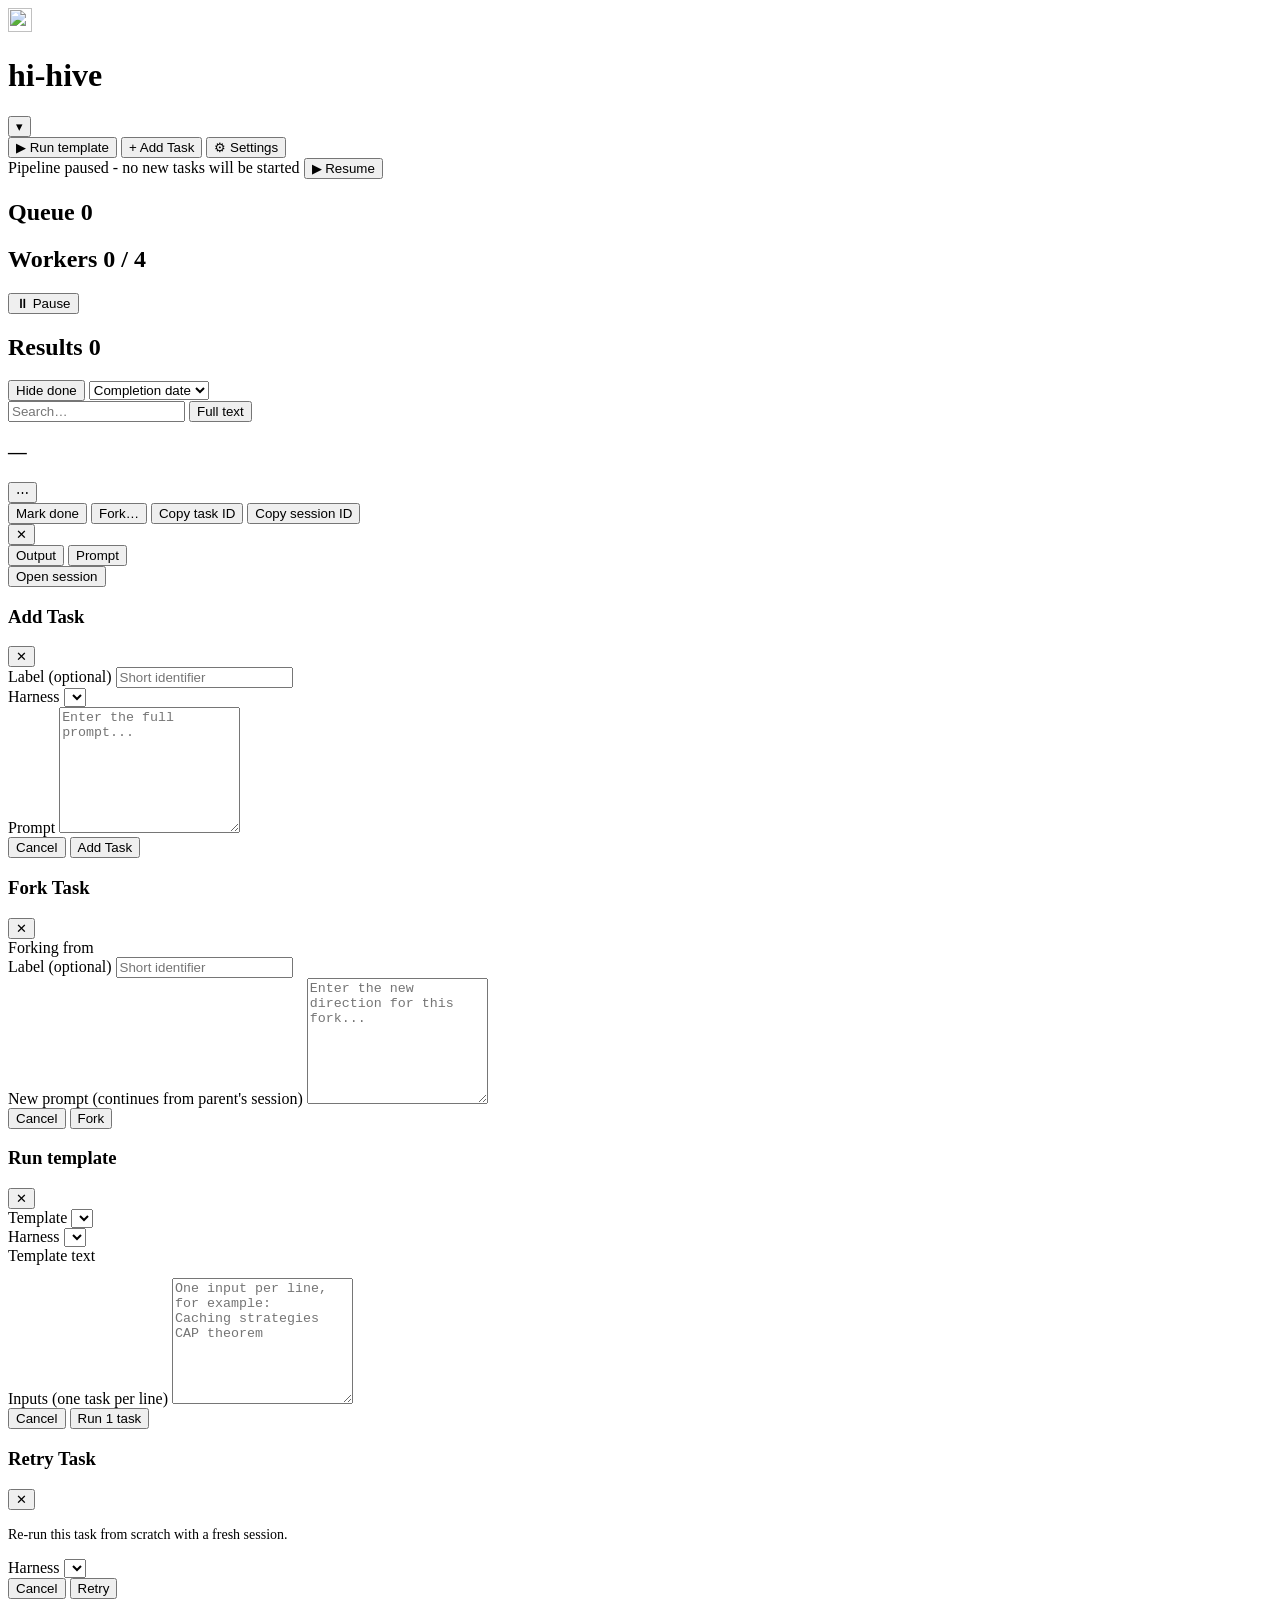
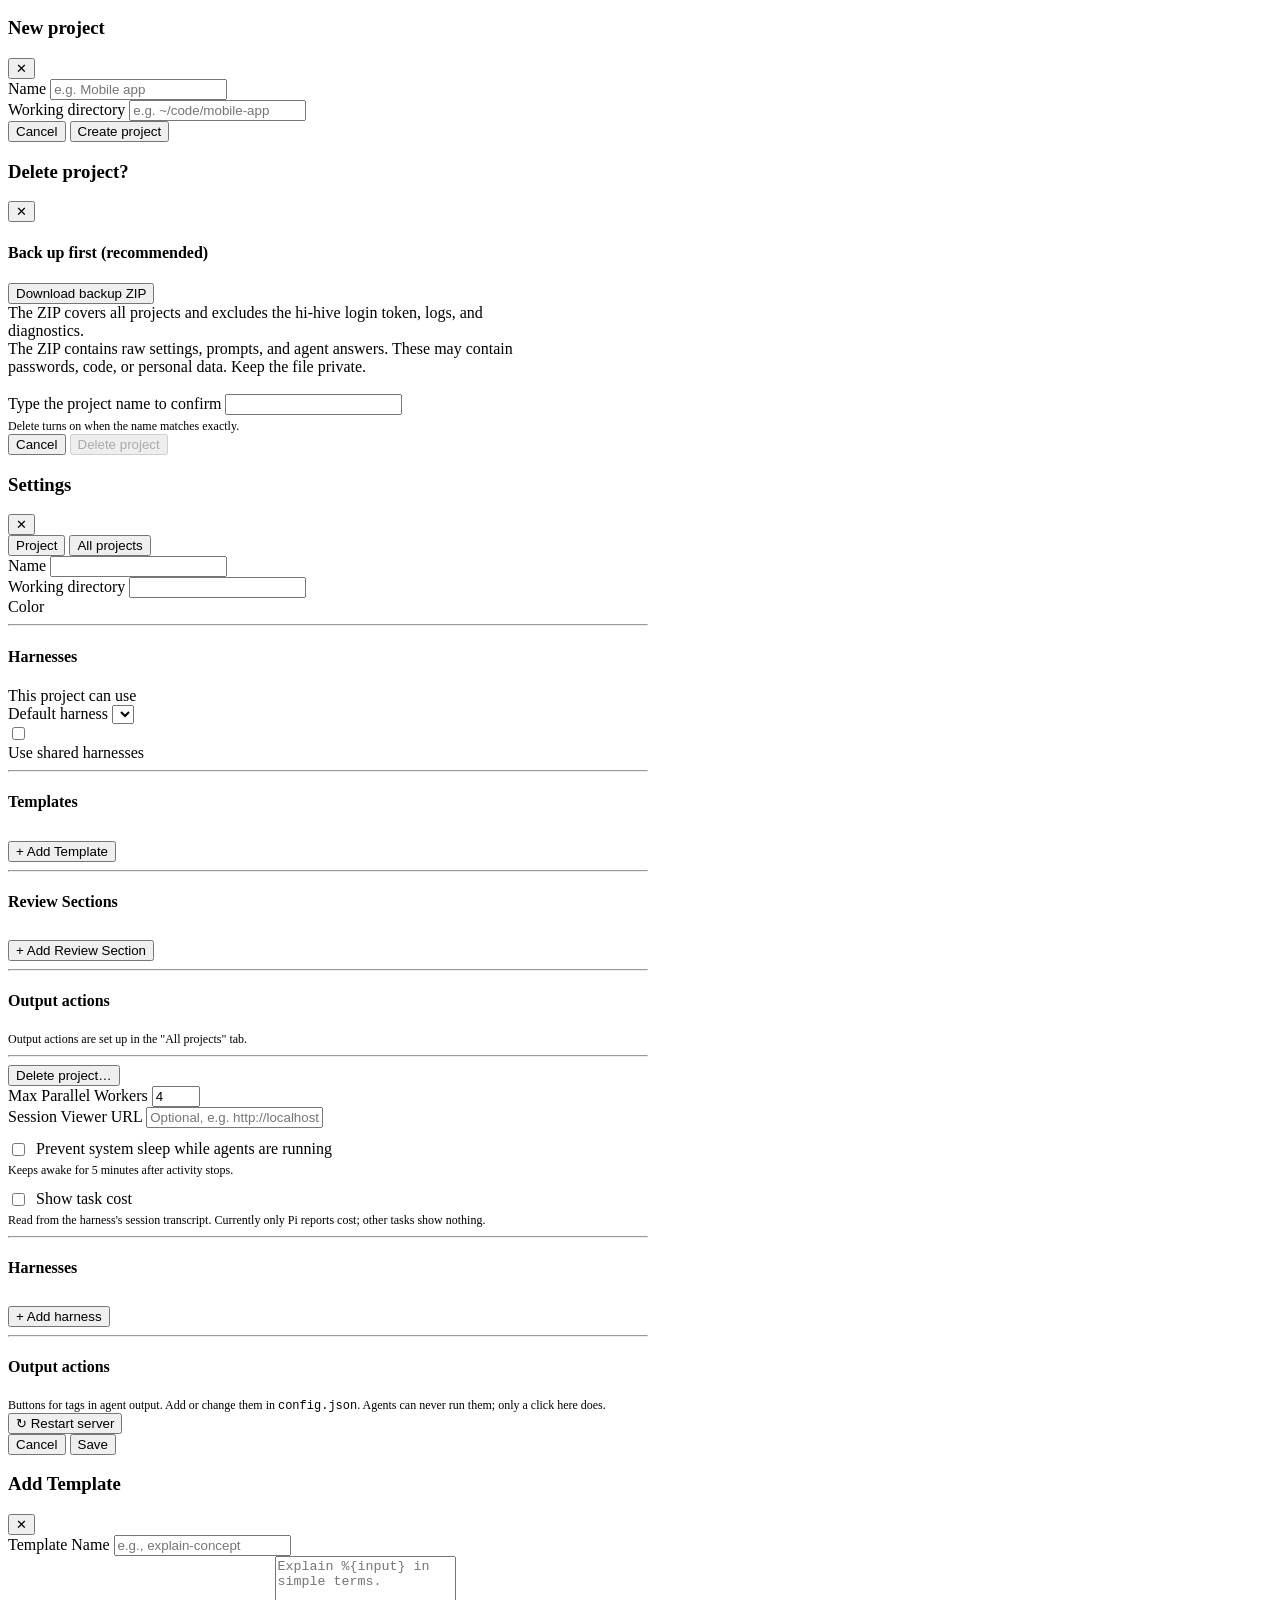
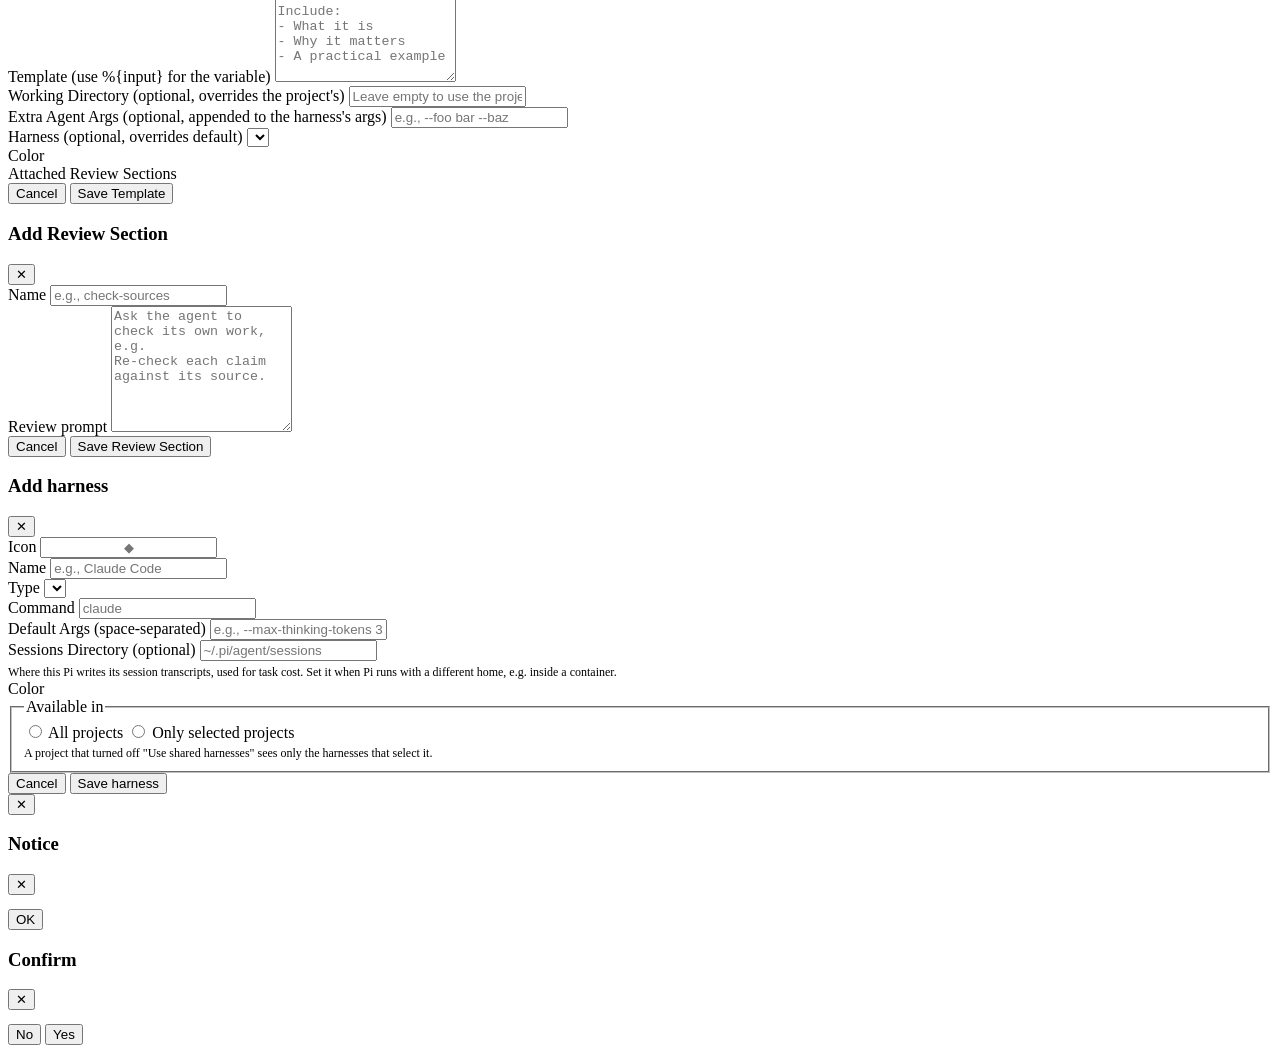
==== src/hihive/static/index.html @ 388cf9e2 "Simplify detail panel toolbar and navigation" ====
<!DOCTYPE html>
<html lang="en">
<head>
  <meta charset="UTF-8">
  <meta name="viewport" content="width=device-width, initial-scale=1.0">
  <title>hi-hive</title>
  <link rel="icon" type="image/svg+xml" href="/favicon.svg">
  <link rel="stylesheet" href="/style.css">
  <script src="https://cdn.jsdelivr.net/npm/marked/marked.min.js" defer></script>
</head>
<body>

<header>
  <div class="header-summary">
    <div class="brand">
      <img src="/favicon.svg" alt="" class="brand-logo" width="24" height="24">
      <h1>hi-hive</h1>
      <div class="menu-wrap project-switcher">
        <button class="project-btn" id="project-btn" onclick="toggleProjectMenu()" aria-haspopup="menu"
                aria-expanded="false" aria-controls="project-menu" title="Switch project">
          <span class="project-dot" id="project-dot"></span><span id="project-name"></span><span class="caret" aria-hidden="true">▾</span>
        </button>
        <div class="menu project-menu hidden" id="project-menu" role="menu"></div>
      </div>
    </div>
  </div>
  <div class="header-controls">
    <button class="primary" onclick="openBatchAdd()">▶ Run template</button>
    <button onclick="openAddTask()">+ Add Task</button>
    <button onclick="openSettings()">⚙ Settings</button>
  </div>
</header>

<div class="paused-banner" id="paused-banner">
  Pipeline paused - no new tasks will be started
  <button class="small" onclick="togglePause()">▶ Resume</button>
</div>

<div class="harness-onboarding" id="harness-onboarding" style="display:none">
  <div><strong>No harness is set up yet.</strong><br>
    Install Claude Code 2.1.283+ or Pi 0.87.1+, then run the installer again, or add a harness in Settings &gt; All projects &gt; Harnesses.</div>
  <button onclick="openSettings('harnesses-heading')">Open Settings</button>
</div>

<div class="workspace">
<main>
  <div class="side-column">
    <!-- Queue -->
    <section class="panel" id="queue-panel">
      <div class="panel-header">
        <h2>Queue <span class="count" id="queue-count">0</span></h2>
      </div>
      <div class="task-list" id="queue-list"></div>
    </section>

    <!-- Workers -->
    <section class="panel" id="workers-panel">
      <div class="panel-header">
        <h2>Workers <span class="count" id="worker-count">0 / 4</span></h2>
        <div class="panel-actions">
          <button class="small" id="pause-btn" onclick="togglePause()">⏸ Pause</button>
          <button class="small" id="cancel-all-btn" onclick="cancelAllTasks()" style="display:none">Cancel all</button>
        </div>
      </div>
      <div class="task-list" id="workers-list"></div>
      <div class="workers-elsewhere" id="workers-elsewhere" style="display:none"></div>
    </section>
  </div>

  <!-- Results -->
  <section class="panel results-panel">
    <div class="panel-header results-header">
      <div class="results-header-top">
        <h2>Results <span class="count" id="results-count">0</span></h2>
        <div class="results-controls">
          <button id="results-hide-done" class="filter-toggle" onclick="onHideDoneToggle()"
                  aria-pressed="false" title="Show only tasks not marked as done">Hide done</button>
          <select id="results-sort" class="results-sort" onchange="onResultsSortChange()" title="Sort order" aria-label="Sort order">
            <option value="completed">Completion date</option>
            <option value="updated">Last update</option>
          </select>
        </div>
      </div>
      <div class="results-search-row">
        <input type="text" id="results-search" class="results-search" placeholder="Search…"
               aria-label="Search results" oninput="onResultsSearchInput()">
        <button id="results-deep-search" class="filter-toggle" onclick="onDeepSearchToggle()"
                aria-pressed="false" title="Also search model responses and user follow-ups">Full text</button>
      </div>
    </div>
    <div class="task-list" id="results-list"></div>
  </section>
</main>
<div id="result-card-menu-container" class="result-card-menu-container hidden" onclick="event.stopPropagation()" onkeydown="resultMenuKey(event)"><div class="menu result-card-menu" role="menu" aria-label="Task actions"></div></div>

<!-- Detail Panel -->
<div class="resize-handle" id="resize-handle" role="separator" aria-orientation="vertical" aria-label="Resize detail panel"></div>
<aside class="detail-panel hidden" id="detail-panel" aria-label="Task detail">
  <div class="detail-header">
    <div class="detail-title-row">
      <h3 id="detail-title">—</h3>
      <div class="menu-wrap">
        <button class="icon-btn" id="detail-menu-btn" onclick="toggleDetailMenu()" onkeydown="detailMenuTriggerKey(event)" aria-haspopup="menu"
                aria-expanded="false" aria-controls="detail-menu" title="More actions" aria-label="More actions">⋯</button>
        <div class="menu hidden" id="detail-menu" role="menu" onkeydown="detailMenuKey(event)">
          <button role="menuitem" id="detail-done-btn" onclick="closeDetailMenu();toggleDone(selectedTaskId)">Mark done</button>
          <button role="menuitem" id="detail-fork-btn" onclick="closeDetailMenu();openForkTask(selectedTaskId)">Fork…</button>
          <button role="menuitem" id="copy-task-id-btn" onclick="copyTaskId()">Copy task ID</button>
          <button role="menuitem" id="copy-session-id-btn" onclick="copySessionId()">Copy session ID</button>
        </div>
      </div>
      <button class="icon-btn" onclick="closeDetail()" title="Close (Esc)" aria-label="Close task detail">✕</button>
    </div>
    <div class="detail-toolbar">
      <div class="detail-tabs" id="detail-tabs" role="tablist">
        <button class="detail-tab active" role="tab" aria-selected="true" aria-controls="detail-body" tabindex="0" onclick="switchDetailTab('output')" onkeydown="detailTabKey(event)">Output</button>
        <button class="detail-tab" role="tab" aria-selected="false" aria-controls="detail-body" tabindex="-1" onclick="switchDetailTab('prompt')" onkeydown="detailTabKey(event)">Prompt</button>
      </div>
      <div class="detail-toolbar-right">
        <div class="detail-meta">
        <span id="detail-harness" style="display:none"></span>
        <span class="detail-template-badge" id="detail-template" style="display:none"></span>
        <span id="detail-cost" style="display:none"></span>
        <span id="detail-status"></span>
        <span class="done-tag" id="detail-done-tag" style="display:none" title="Marked as done">✓ Done</span>
        <span id="detail-background-activity" style="display:none" aria-live="polite"></span>
        <button class="icon-btn chat-stop-btn" id="detail-background-stop-btn" title="Stop background work" aria-label="Stop background work" onclick="stopWork('background')" style="display:none"><span class="stop-icon" aria-hidden="true"></span></button>
        </div>
        <button class="text-btn" id="detail-session-btn" onclick="openSession()">Open session</button>
        <button class="small" id="detail-continue-btn" onclick="continueTask(selectedTaskId)" style="display:none">▶ Continue</button>
        <button class="small danger" id="detail-cancel-btn" onclick="cancelTask(selectedTaskId)" style="display:none">Cancel</button>
      </div>
    </div>
  </div>
  <div class="detail-scroll-region">
    <div class="detail-body" id="detail-body" role="tabpanel"></div>
    <button class="chat-jump-latest" id="chat-jump-latest" type="button" onclick="jumpToLatest()" style="display:none">↓ Jump to latest</button>
  </div>
  <div class="chat-typing" id="chat-typing" role="status" style="display:none">
    <span class="typing-dots" aria-hidden="true"><span></span><span></span><span></span></span>
    <span id="chat-typing-label">Agent is replying</span>
    <button class="icon-btn chat-stop-btn" id="chat-stop-btn" title="Stop reply" aria-label="Stop reply" onclick="stopWork('reply')" style="display:none"><span class="stop-icon" aria-hidden="true"></span></button>
  </div>
  <div class="chat-input-area" id="chat-area" style="display:none">
    <textarea id="chat-input" placeholder="Send a message to this session..." rows="1" aria-label="Message to this session"
      oninput="resizeChatInput(this)"
      onkeydown="if(event.key==='Enter'&&!event.shiftKey){event.preventDefault();sendChat()}"></textarea>
    <button id="chat-send-btn" class="primary" onclick="sendChat()">Send</button>
  </div>
</aside>
</div>

<!-- Add Task Modal -->
<div class="modal-overlay hidden" id="add-task-modal">
  <div class="modal">
    <div class="modal-header">
      <h3>Add Task</h3>
      <button class="icon-btn" aria-label="Close" onclick="requestCloseModal('add-task-modal')">✕</button>
    </div>
    <div class="modal-body">
      <div class="form-row">
        <div class="form-group">
          <label>Label (optional)</label>
          <input type="text" id="add-label" placeholder="Short identifier">
        </div>
        <div class="form-group">
          <label>Harness</label>
          <select id="add-harness"></select>
        </div>
      </div>
      <div class="form-group">
        <label>Prompt</label>
        <textarea class="code" id="add-prompt" rows="8" placeholder="Enter the full prompt..."></textarea>
      </div>
    </div>
    <div class="modal-footer">
      <button onclick="requestCloseModal('add-task-modal')">Cancel</button>
      <button class="primary" onclick="submitAddTask()">Add Task</button>
    </div>
  </div>
</div>

<!-- Fork Task Modal -->
<div class="modal-overlay hidden" id="fork-task-modal">
  <div class="modal">
    <div class="modal-header">
      <h3>Fork Task</h3>
      <button class="icon-btn" aria-label="Close" onclick="requestCloseModal('fork-task-modal')">✕</button>
    </div>
    <div class="modal-body">
      <div class="form-group">
        <label>Forking from</label>
        <div id="fork-parent-label" class="fork-parent-label"></div>
      </div>
      <div class="form-group">
        <label>Label (optional)</label>
        <input type="text" id="fork-label" placeholder="Short identifier">
      </div>
      <div class="form-group">
        <label>New prompt (continues from parent's session)</label>
        <textarea class="code" id="fork-prompt" rows="8" placeholder="Enter the new direction for this fork..."></textarea>
      </div>
    </div>
    <div class="modal-footer">
      <button onclick="requestCloseModal('fork-task-modal')">Cancel</button>
      <button class="primary" onclick="submitForkTask()">Fork</button>
    </div>
  </div>
</div>

<!-- Run Template Modal: one task per input line, or one task without input -->
<div class="modal-overlay hidden" id="batch-modal">
  <div class="modal">
    <div class="modal-header">
      <h3>Run template</h3>
      <button class="icon-btn" aria-label="Close" onclick="requestCloseModal('batch-modal')">✕</button>
    </div>
    <div class="modal-body">
      <div class="form-row">
        <div class="form-group">
          <label>Template</label>
          <select id="batch-template" onchange="updateBatchModal()"></select>
        </div>
        <div class="form-group">
          <label>Harness</label>
          <select id="batch-harness"></select>
        </div>
      </div>
      <div class="form-group">
        <label>Template text</label>
        <pre class="template-preview" id="batch-template-preview"></pre>
      </div>
      <div class="form-group" id="batch-inputs-group">
        <label for="batch-inputs">Inputs (one task per line)</label>
        <textarea class="code" id="batch-inputs" rows="8" oninput="updateBatchSubmitLabel()"
                  placeholder="One input per line, for example:&#10;Caching strategies&#10;CAP theorem"></textarea>
      </div>
      <div class="form-group" id="batch-no-input-info" style="display:none">
        <div class="empty">This template has no %{input}, so it runs as one task.</div>
      </div>
    </div>
    <div class="modal-footer">
      <button onclick="requestCloseModal('batch-modal')">Cancel</button>
      <button class="primary" id="batch-submit-btn" onclick="submitBatch()">Run 1 task</button>
    </div>
  </div>
</div>

<!-- Retry Task Modal -->
<div class="modal-overlay hidden" id="retry-modal">
  <div class="modal" style="width:400px">
    <div class="modal-header">
      <h3>Retry Task</h3>
      <button class="icon-btn" aria-label="Close" onclick="requestCloseModal('retry-modal')">✕</button>
    </div>
    <div class="modal-body">
      <p style="font-size:14px;line-height:1.5;margin-bottom:14px">Re-run this task from scratch with a fresh session.</p>
      <div class="form-group">
        <label>Harness</label>
        <select id="retry-harness"></select>
      </div>
    </div>
    <div class="modal-footer">
      <button onclick="requestCloseModal('retry-modal')">Cancel</button>
      <button class="primary" onclick="submitRetry()">Retry</button>
    </div>
  </div>
</div>

<!-- New Project Modal -->
<div class="modal-overlay hidden" id="new-project-modal">
  <div class="modal" style="width:440px">
    <div class="modal-header">
      <h3>New project</h3>
      <button class="icon-btn" aria-label="Close" onclick="requestCloseModal('new-project-modal')">✕</button>
    </div>
    <div class="modal-body">
      <div class="form-group">
        <label for="np-name">Name</label>
        <input type="text" id="np-name" placeholder="e.g. Mobile app"
               onkeydown="if(event.key==='Enter'){event.preventDefault();submitNewProject()}">
      </div>
      <div class="form-group">
        <label for="np-work-dir">Working directory</label>
        <input type="text" id="np-work-dir" placeholder="e.g. ~/code/mobile-app"
               onkeydown="if(event.key==='Enter'){event.preventDefault();submitNewProject()}">
      </div>
      <div class="muted" id="np-harness-hint" style="font-size:12px"></div>
    </div>
    <div class="modal-footer">
      <button onclick="requestCloseModal('new-project-modal')">Cancel</button>
      <button class="primary" onclick="submitNewProject()">Create project</button>
    </div>
  </div>
</div>

<!-- Delete Project Modal -->
<div class="modal-overlay hidden" id="delete-project-modal" role="dialog" aria-modal="true" aria-labelledby="delete-project-title">
  <div class="modal" style="width:520px">
    <div class="modal-header">
      <h3 id="delete-project-title">Delete project?</h3>
      <button class="icon-btn" aria-label="Close" onclick="closeDeleteProjectModal()">✕</button>
    </div>
    <div class="modal-body">
      <p id="delete-project-summary" class="delete-project-copy"></p>
      <p id="delete-project-files" class="delete-project-copy"></p>
      <h4 class="settings-heading">Back up first (recommended)</h4>
      <button type="button" class="small" id="delete-project-backup" onclick="downloadBackup()">Download backup ZIP</button>
      <div class="muted delete-project-note">The ZIP covers all projects and excludes the hi-hive login token, logs, and diagnostics.</div>
      <div class="muted delete-project-note" id="delete-project-home"></div>
      <div class="delete-project-warning">The ZIP contains raw settings, prompts, and agent answers. These may contain passwords, code, or personal data. Keep the file private.</div>
      <div class="form-group" style="margin-top:18px">
        <label for="delete-project-name" id="delete-project-name-label">Type the project name to confirm</label>
        <input type="text" id="delete-project-name" aria-describedby="delete-project-name-help"
               oninput="updateDeleteProjectButton()" onkeydown="if(event.key==='Enter' && !document.getElementById('delete-project-confirm').disabled) confirmDeleteProject()">
        <div class="muted" id="delete-project-name-help" style="font-size:12px;margin-top:4px">Delete turns on when the name matches exactly.</div>
      </div>
    </div>
    <div class="modal-footer">
      <button onclick="closeDeleteProjectModal()">Cancel</button>
      <button class="primary danger" id="delete-project-confirm" onclick="confirmDeleteProject()" disabled>Delete project</button>
    </div>
  </div>
</div>

<!-- Settings Modal -->
<div class="modal-overlay hidden" id="settings-modal">
  <div class="modal" style="width:640px">
    <div class="modal-header">
      <h3>Settings</h3>
      <button class="icon-btn" aria-label="Close" onclick="requestCloseModal('settings-modal')">✕</button>
    </div>
    <div class="settings-tabs" role="tablist">
      <button class="settings-tab" role="tab" id="settings-tab-project" onclick="switchSettingsTab('project')">
        <span class="project-dot" id="settings-project-dot"></span><span id="settings-project-tab-label">Project</span>
      </button>
      <button class="settings-tab" role="tab" id="settings-tab-global" onclick="switchSettingsTab('global')">All projects</button>
    </div>
    <div class="modal-body" id="settings-pane-project" role="tabpanel">
      <div class="form-row">
        <div class="form-group">
          <label for="prj-name">Name</label>
          <input type="text" id="prj-name">
        </div>
        <div class="form-group">
          <label for="prj-work-dir">Working directory</label>
          <input type="text" id="prj-work-dir">
        </div>
      </div>
      <div class="form-group">
        <label>Color</label>
        <div id="prj-color-picker" class="color-picker"></div>
      </div>

      <hr class="settings-divider">
      <h4 class="settings-heading">Harnesses</h4>
      <div class="form-group">
        <label>This project can use</label>
        <div class="harness-chips" id="prj-harness-chips"></div>
      </div>
      <div class="form-group">
        <label for="prj-default-harness">Default harness</label>
        <select id="prj-default-harness"></select>
      </div>
      <div class="toggle-row">
        <label class="switch"><input type="checkbox" id="prj-use-shared" onchange="onUseSharedChange()"
               aria-describedby="prj-use-shared-help"><span aria-hidden="true"></span></label>
        <div>
          <label for="prj-use-shared" class="toggle-title">Use shared harnesses</label>
          <div class="muted toggle-help" id="prj-use-shared-help"></div>
        </div>
      </div>

      <hr class="settings-divider">
      <h4 id="templates-heading" class="settings-heading">Templates</h4>
      <div id="templates-list"></div>
      <button class="small" onclick="addTemplateForm()" style="margin-top:8px">+ Add Template</button>

      <hr class="settings-divider">
      <h4 class="settings-heading">Review Sections</h4>
      <div id="review-sections-list"></div>
      <button class="small" onclick="addReviewSectionForm()" style="margin-top:8px">+ Add Review Section</button>

      <hr class="settings-divider">
      <h4 class="settings-heading">Output actions</h4>
      <div class="harness-chips" id="prj-output-actions"></div>
      <div class="muted" style="font-size:12px;margin-top:6px">Output actions are set up in the "All projects" tab.</div>

      <hr class="settings-divider">
      <button class="small danger" id="prj-delete-btn" onclick="deleteCurrentProject()">Delete project…</button>
    </div>
    <div class="modal-body hidden" id="settings-pane-global" role="tabpanel">
      <div class="form-row">
        <div class="form-group">
          <label>Max Parallel Workers</label>
          <input type="number" id="cfg-max-parallel" min="1" max="50" value="4">
        </div>
        <div class="form-group"></div>
      </div>
      <div class="form-group">
        <label>Session Viewer URL</label>
        <input type="text" id="cfg-session-viewer-url" placeholder="Optional, e.g. http://localhost:3000 for claude-code-lens">
      </div>
      <label style="display:flex;align-items:center;gap:8px;margin-top:12px">
        <input type="checkbox" id="cfg-prevent-sleep">
        <span>Prevent system sleep while agents are running</span>
      </label>
      <div class="muted" id="cfg-prevent-sleep-help" style="font-size:12px;margin-top:4px">Keeps awake for 5 minutes after activity stops.</div>
      <label style="display:flex;align-items:center;gap:8px;margin-top:12px">
        <input type="checkbox" id="cfg-show-task-cost">
        <span>Show task cost</span>
      </label>
      <div class="muted" style="font-size:12px;margin-top:4px">Read from the harness's session transcript. Currently only Pi reports cost; other tasks show nothing.</div>

      <hr class="settings-divider">
      <h4 class="settings-heading" id="harnesses-heading">Harnesses</h4>
      <div id="harnesses-list"></div>
      <button class="small" onclick="addHarnessForm()" style="margin-top:8px">+ Add harness</button>

      <hr class="settings-divider">
      <h4 class="settings-heading">Output actions</h4>
      <div id="output-actions-list"></div>
      <div class="muted" style="font-size:12px;margin-top:6px">Buttons for tags in agent output. Add or change them in <code>config.json</code>. Agents can never run them; only a click here does.</div>
    </div>
    <div class="modal-footer">
      <button class="danger" id="restart-server-btn" onclick="restartServer()" title="Restart the installed service">↻ Restart server</button>
      <div style="flex:1"></div>
      <button onclick="requestCloseModal('settings-modal')">Cancel</button>
      <button class="primary" onclick="saveSettings()">Save</button>
    </div>
  </div>
</div>

<!-- Template Form Modal -->
<div class="modal-overlay hidden" id="template-modal">
  <div class="modal">
    <div class="modal-header">
      <h3 id="template-modal-title">Add Template</h3>
      <button class="icon-btn" aria-label="Close" onclick="requestCloseModal('template-modal')">✕</button>
    </div>
    <div class="modal-body">
      <div class="form-group">
        <label>Template Name</label>
        <input type="text" id="tmpl-name" placeholder="e.g., explain-concept">
      </div>
      <div class="form-group">
        <label>Template (use %{input} for the variable)</label>
        <textarea class="code" id="tmpl-body" rows="8" placeholder="Explain %{input} in simple terms.&#10;&#10;Include:&#10;- What it is&#10;- Why it matters&#10;- A practical example"></textarea>
      </div>
      <div class="form-group">
        <label>Working Directory (optional, overrides the project's)</label>
        <input type="text" id="tmpl-work-dir" placeholder="Leave empty to use the project's working directory">
      </div>
      <div class="form-group">
        <label>Extra Agent Args (optional, appended to the harness's args)</label>
        <input type="text" id="tmpl-agent-args" placeholder="e.g., --foo bar --baz">
      </div>
      <div class="form-group">
        <label>Harness (optional, overrides default)</label>
        <select id="tmpl-harness"></select>
      </div>
      <div class="form-group">
        <label>Color</label>
        <div id="tmpl-color-picker" class="color-picker"></div>
      </div>
      <div class="form-group">
        <label>Attached Review Sections</label>
        <div id="tmpl-review-sections"></div>
      </div>
    </div>
    <div class="modal-footer">
      <button onclick="requestCloseModal('template-modal')">Cancel</button>
      <button class="primary" onclick="saveTemplate()">Save Template</button>
    </div>
  </div>
</div>

<!-- Review Section Form Modal -->
<div class="modal-overlay hidden" id="review-section-modal">
  <div class="modal">
    <div class="modal-header">
      <h3 id="review-section-modal-title">Add Review Section</h3>
      <button class="icon-btn" aria-label="Close" onclick="requestCloseModal('review-section-modal')">✕</button>
    </div>
    <div class="modal-body">
      <div class="form-group">
        <label for="review-section-name">Name</label>
        <input type="text" id="review-section-name" placeholder="e.g., check-sources">
      </div>
      <div class="form-group">
        <label for="review-section-prompt">Review prompt</label>
        <textarea class="code" id="review-section-prompt" rows="8" placeholder="Ask the agent to check its own work, e.g.&#10;Re-check each claim against its source."></textarea>
      </div>
    </div>
    <div class="modal-footer">
      <button onclick="requestCloseModal('review-section-modal')">Cancel</button>
      <button class="primary" onclick="saveReviewSection()">Save Review Section</button>
    </div>
  </div>
</div>

<!-- Harness Form Modal -->
<div class="modal-overlay hidden" id="harness-modal">
  <div class="modal">
    <div class="modal-header">
      <h3 id="harness-modal-title">Add harness</h3>
      <button class="icon-btn" aria-label="Close" onclick="requestCloseModal('harness-modal')">✕</button>
    </div>
    <div class="modal-body">
      <div class="form-row">
        <div class="form-group" style="flex:0 0 80px">
          <label>Icon</label>
          <input type="text" id="harness-icon" maxlength="2" placeholder="◆" style="text-align:center">
        </div>
        <div class="form-group">
          <label>Name</label>
          <input type="text" id="harness-name" placeholder="e.g., Claude Code">
        </div>
      </div>
      <div class="form-group">
        <label>Type</label>
        <select id="harness-type"></select>
      </div>
      <div class="form-group">
        <label>Command</label>
        <input type="text" id="harness-command" placeholder="claude">
      </div>
      <div class="form-group">
        <label>Default Args (space-separated)</label>
        <input type="text" id="harness-args" placeholder="e.g., --max-thinking-tokens 31999">
      </div>
      <div class="form-group" id="harness-sessions-dir-group">
        <label>Sessions Directory (optional)</label>
        <input type="text" id="harness-sessions-dir" placeholder="~/.pi/agent/sessions">
        <div class="muted" style="font-size:12px;margin-top:4px">Where this Pi writes its session transcripts, used for task cost. Set it when Pi runs with a different home, e.g. inside a container.</div>
      </div>
      <div class="form-group">
        <label>Color</label>
        <div id="harness-color-picker" class="color-picker"></div>
      </div>
      <fieldset class="form-group availability">
        <legend>Available in</legend>
        <label class="radio-item"><input type="radio" name="harness-availability" id="harness-avail-all" value="all"
               onchange="updateHarnessAvailabilityFields()"> All projects</label>
        <label class="radio-item"><input type="radio" name="harness-availability" id="harness-avail-only" value="only"
               onchange="updateHarnessAvailabilityFields()"> Only selected projects</label>
        <div class="availability-projects" id="harness-avail-projects"></div>
        <div class="muted" style="font-size:12px;margin-top:4px">A project that turned off "Use shared harnesses" sees only the harnesses that select it.</div>
      </fieldset>
    </div>
    <div class="modal-footer">
      <button onclick="requestCloseModal('harness-modal')">Cancel</button>
      <button class="primary" onclick="saveHarness()">Save harness</button>
    </div>
  </div>
</div>

<!-- Session Fullscreen Overlay -->
<div class="session-overlay hidden" id="session-overlay">
  <button class="session-close-btn" onclick="closeSession()">✕</button>
  <div id="session-frame-host" class="session-frame-host"></div>
</div>

<!-- Message Modal -->
<div class="modal-overlay hidden" id="message-modal">
  <div class="modal" style="width:380px">
    <div class="modal-header">
      <h3 id="message-title">Notice</h3>
      <button class="icon-btn" aria-label="Close" onclick="requestCloseModal('message-modal')">✕</button>
    </div>
    <div class="modal-body">
      <p id="message-text" style="font-size:14px;line-height:1.5"></p>
    </div>
    <div class="modal-footer">
      <button class="primary" onclick="requestCloseModal('message-modal')">OK</button>
    </div>
  </div>
</div>

<!-- Confirm Modal -->
<div class="modal-overlay hidden" id="confirm-modal">
  <div class="modal" style="width:380px">
    <div class="modal-header">
      <h3 id="confirm-title">Confirm</h3>
      <button class="icon-btn" aria-label="Close" onclick="resolveConfirm(false)">✕</button>
    </div>
    <div class="modal-body">
      <p id="confirm-message" style="font-size:14px;line-height:1.5"></p>
    </div>
    <div class="modal-footer">
      <button onclick="resolveConfirm(false)">No</button>
      <button class="primary danger" onclick="resolveConfirm(true)">Yes</button>
    </div>
  </div>
</div>

<script src="/app.js"></script>
</body>
</html>
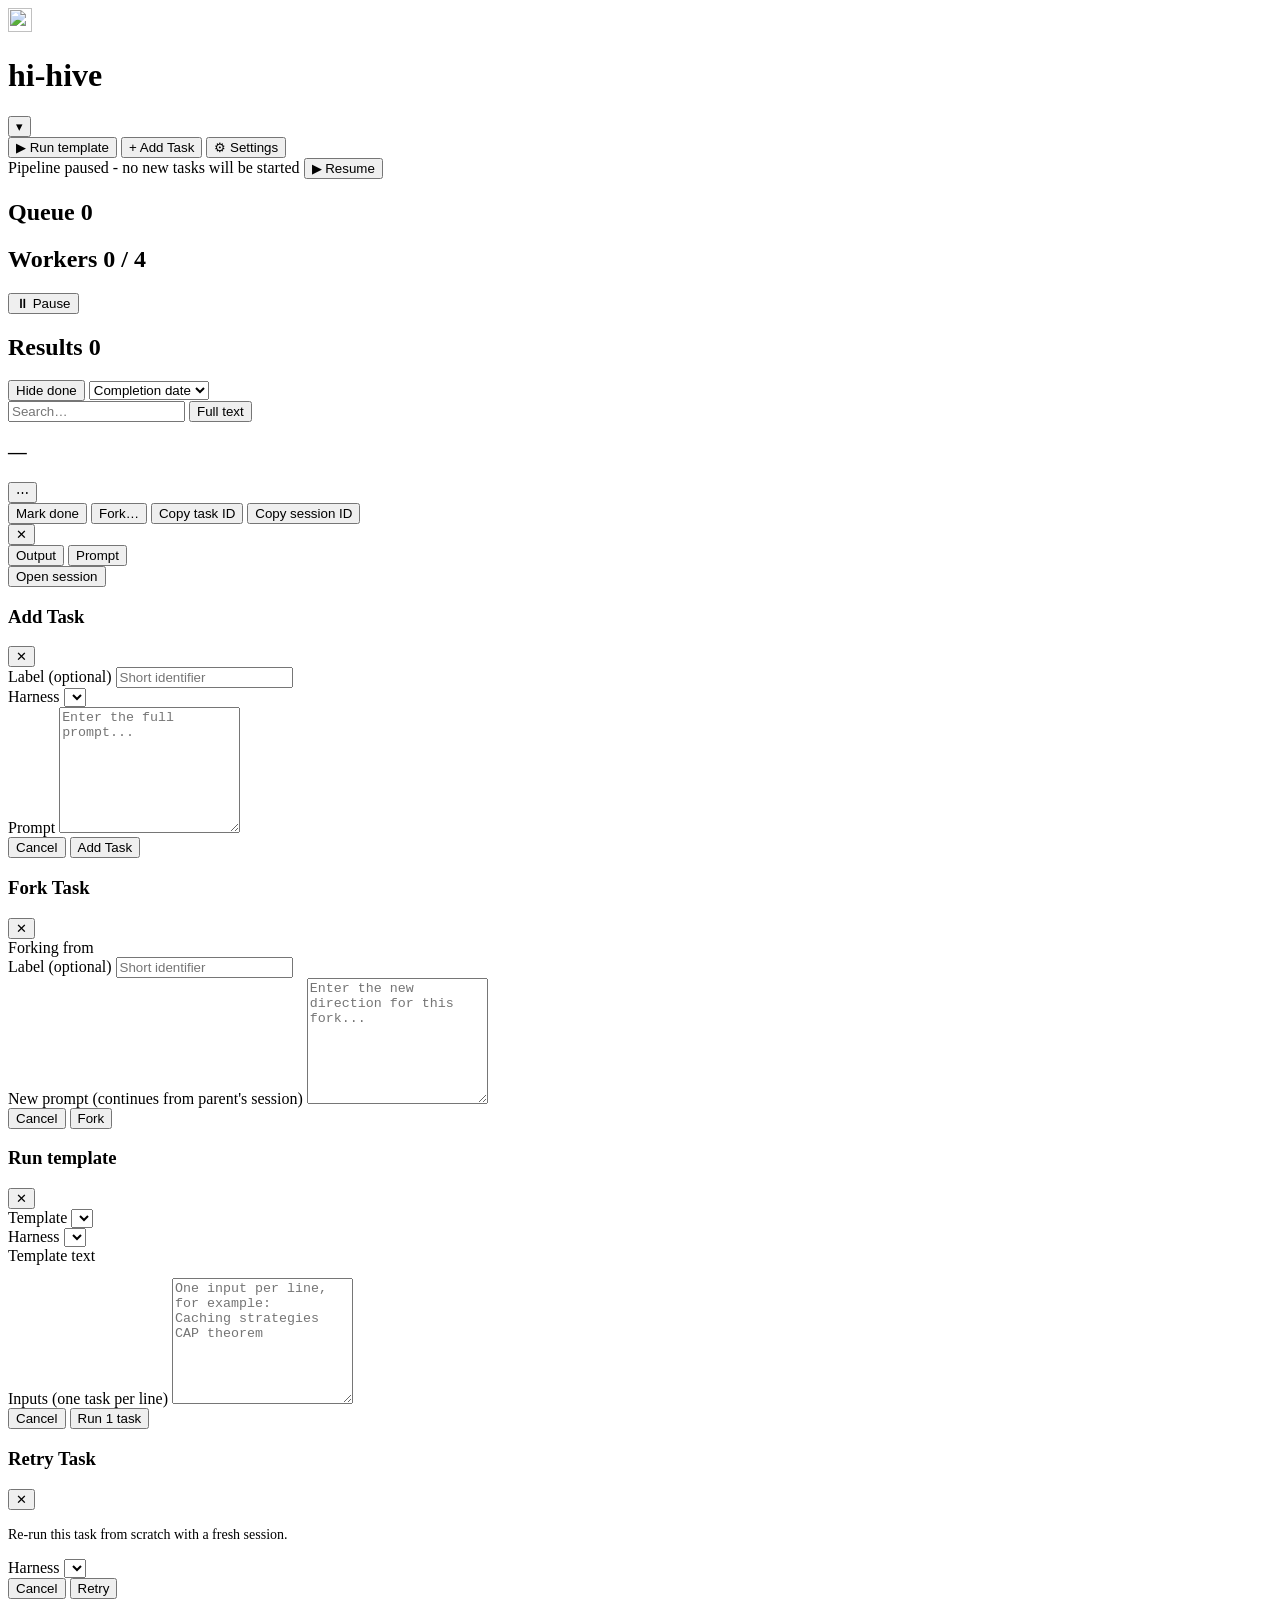
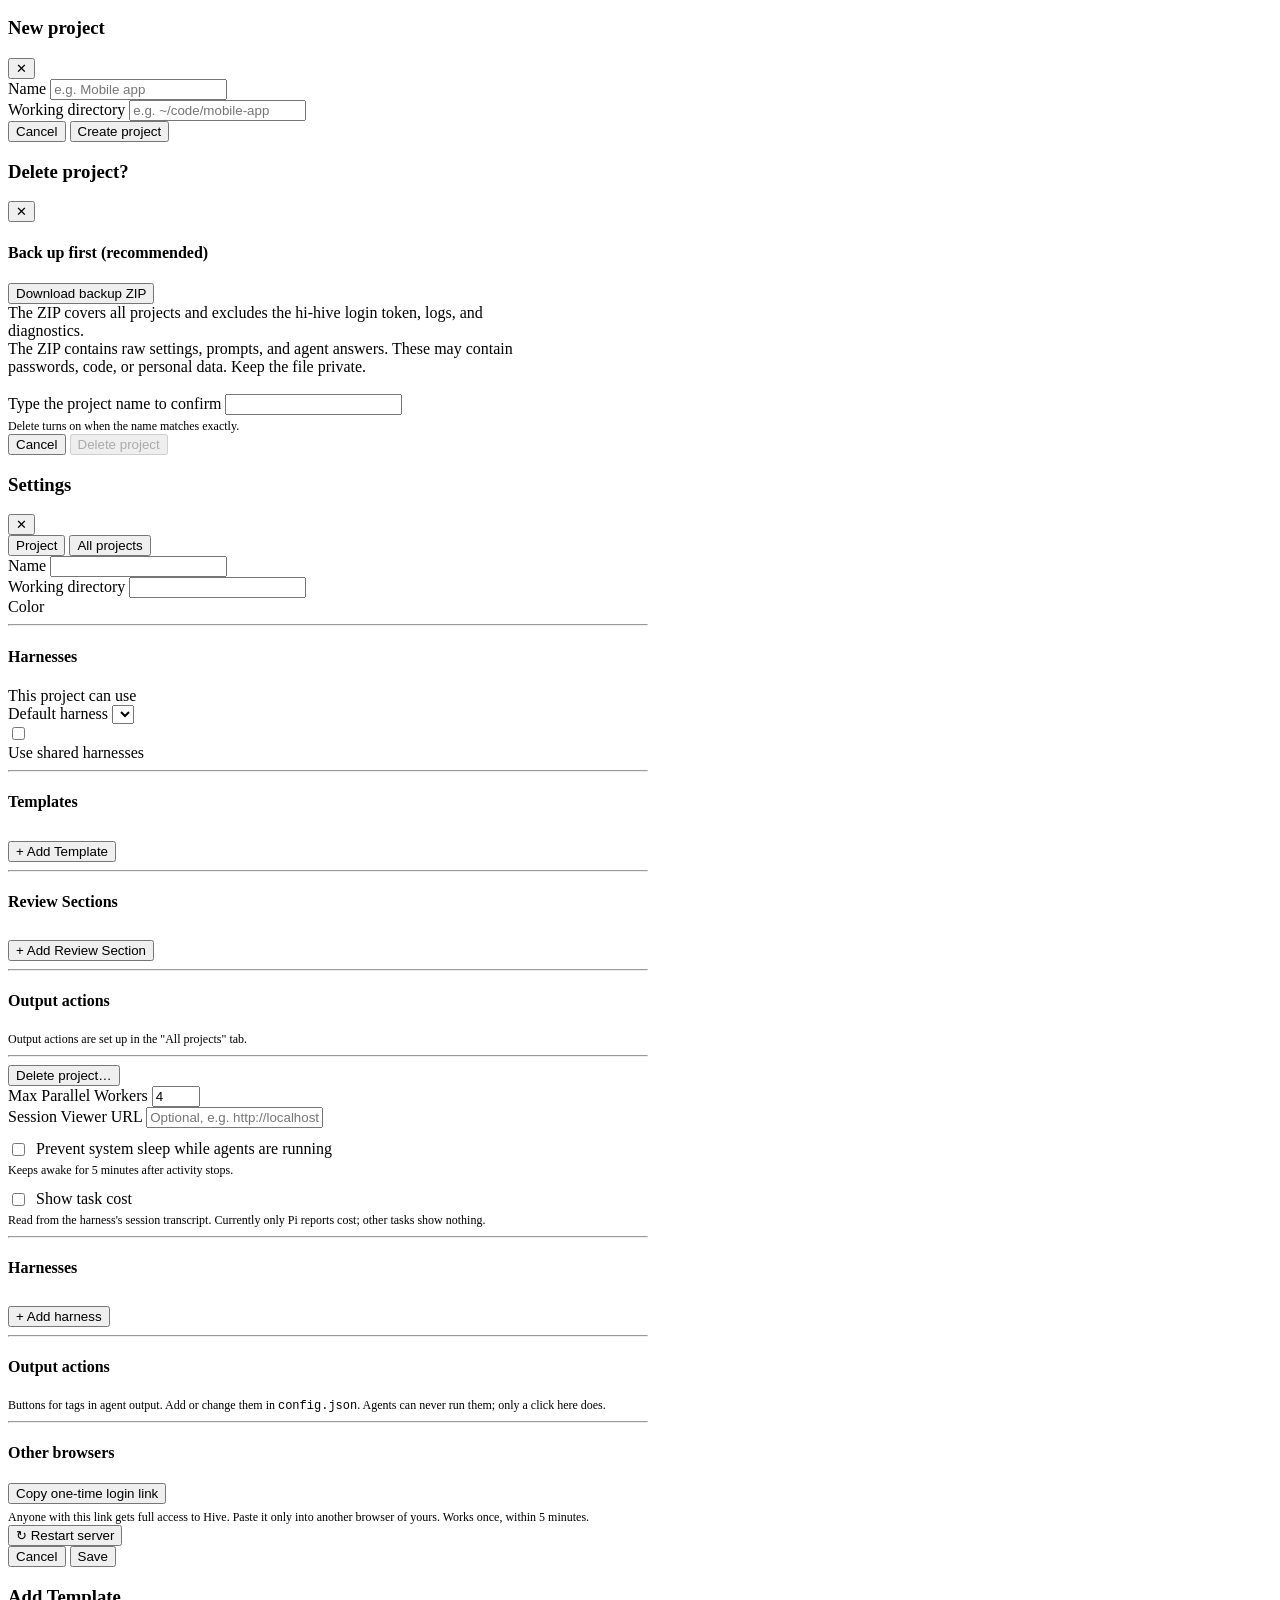
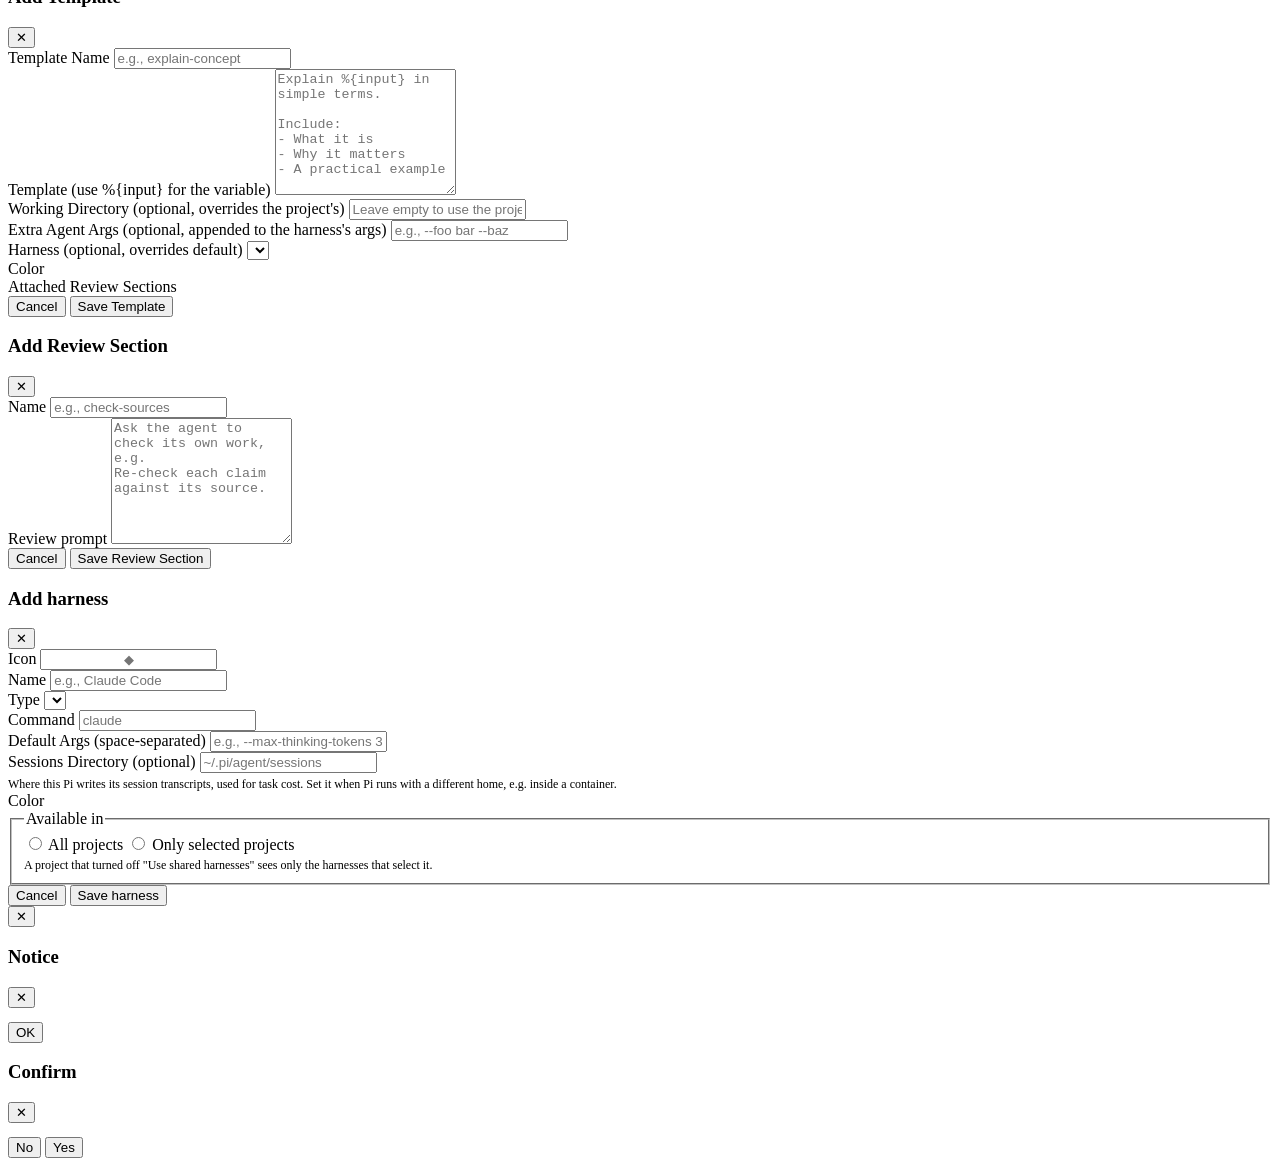
==== commit ca8b1c16: "Add one-time browser login links" ====
--- a/src/hihive/static/index.html
+++ b/src/hihive/static/index.html
@@ -421,6 +421,12 @@
       <h4 class="settings-heading">Output actions</h4>
       <div id="output-actions-list"></div>
       <div class="muted" style="font-size:12px;margin-top:6px">Buttons for tags in agent output. Add or change them in <code>config.json</code>. Agents can never run them; only a click here does.</div>
+      <hr class="settings-divider">
+      <h4 class="settings-heading">Other browsers</h4>
+      <button class="small" id="copy-login-link-btn" type="button" aria-disabled="false" onclick="copyLoginLink()">Copy one-time login link</button>
+      <div class="muted" id="copy-login-link-help" style="font-size:12px;margin-top:6px">Anyone with this link gets full access to Hive. Paste it only into another browser of yours. Works once, within 5 minutes.</div>
+      <div class="visually-hidden" aria-live="polite" id="copy-login-link-status"></div>
+      <div id="login-link-fallback-area"></div>
     </div>
     <div class="modal-footer">
       <button class="danger" id="restart-server-btn" onclick="restartServer()" title="Restart the installed service">↻ Restart server</button>
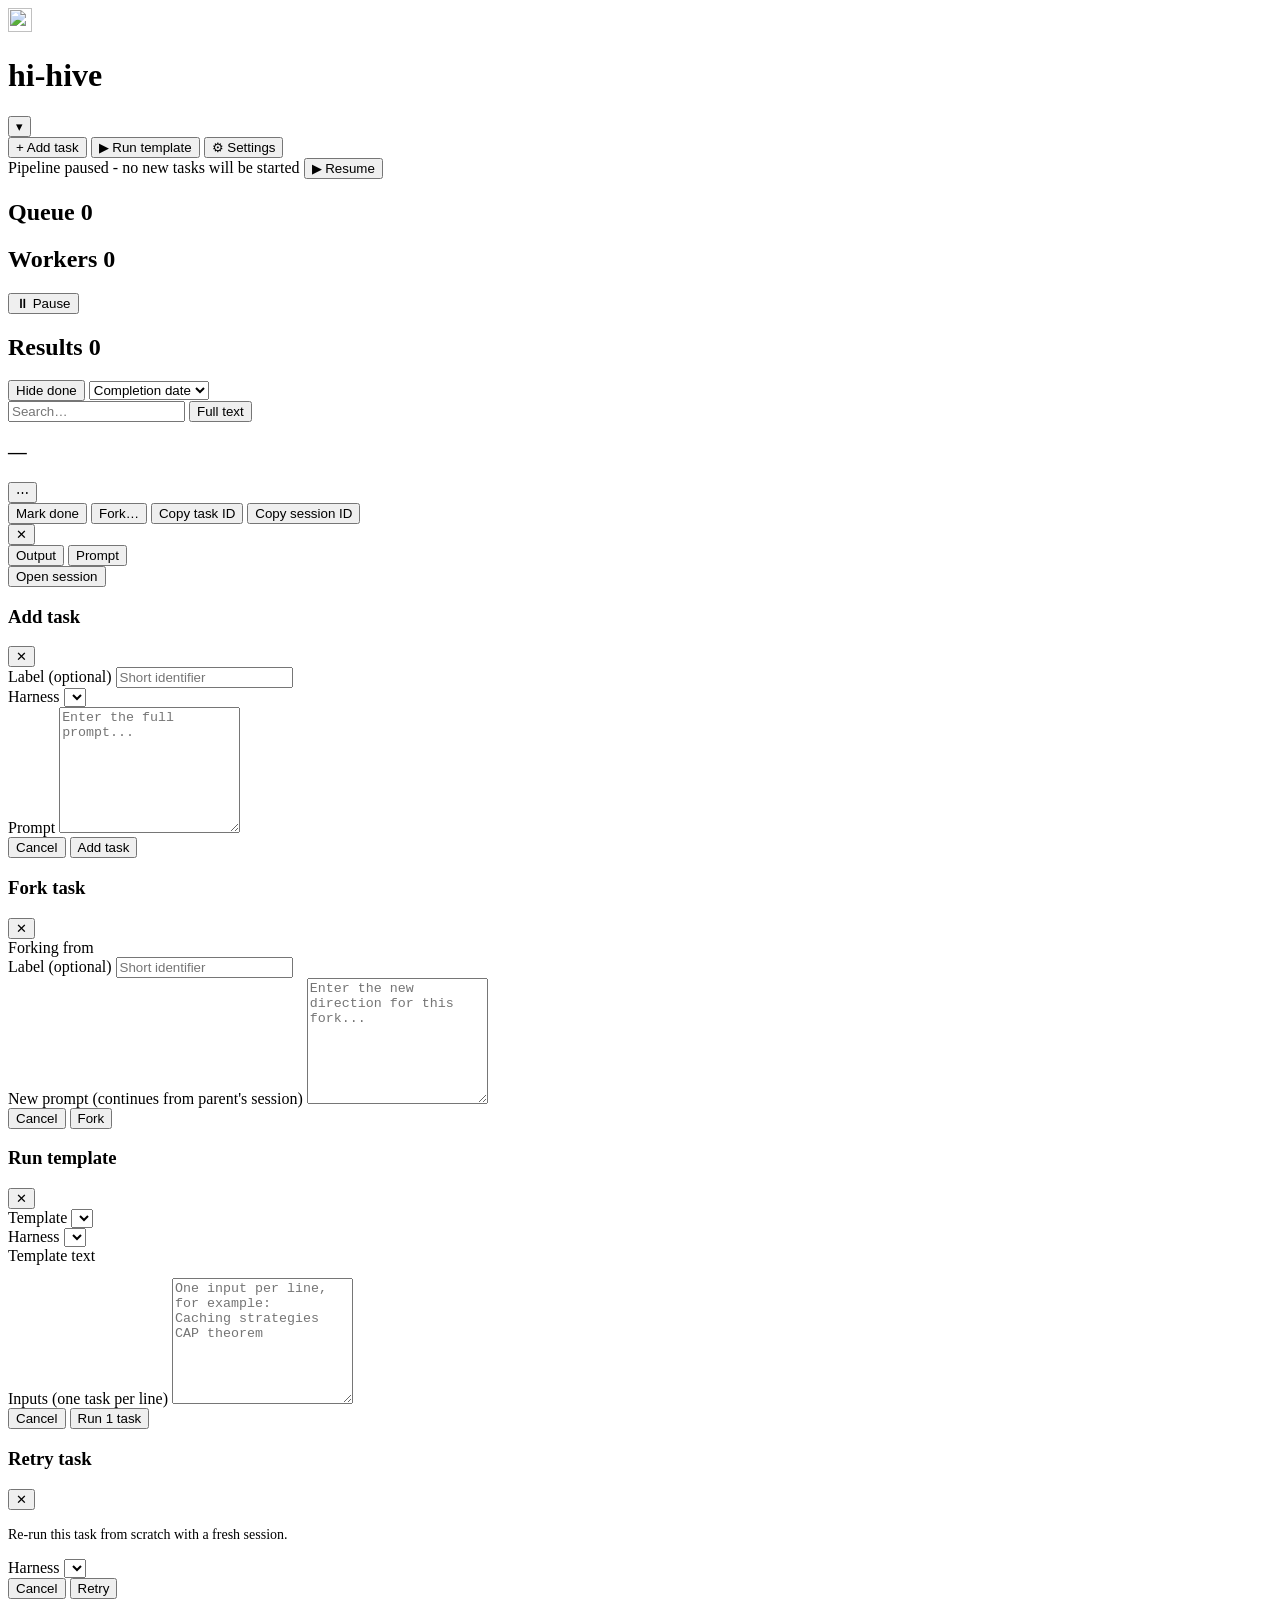
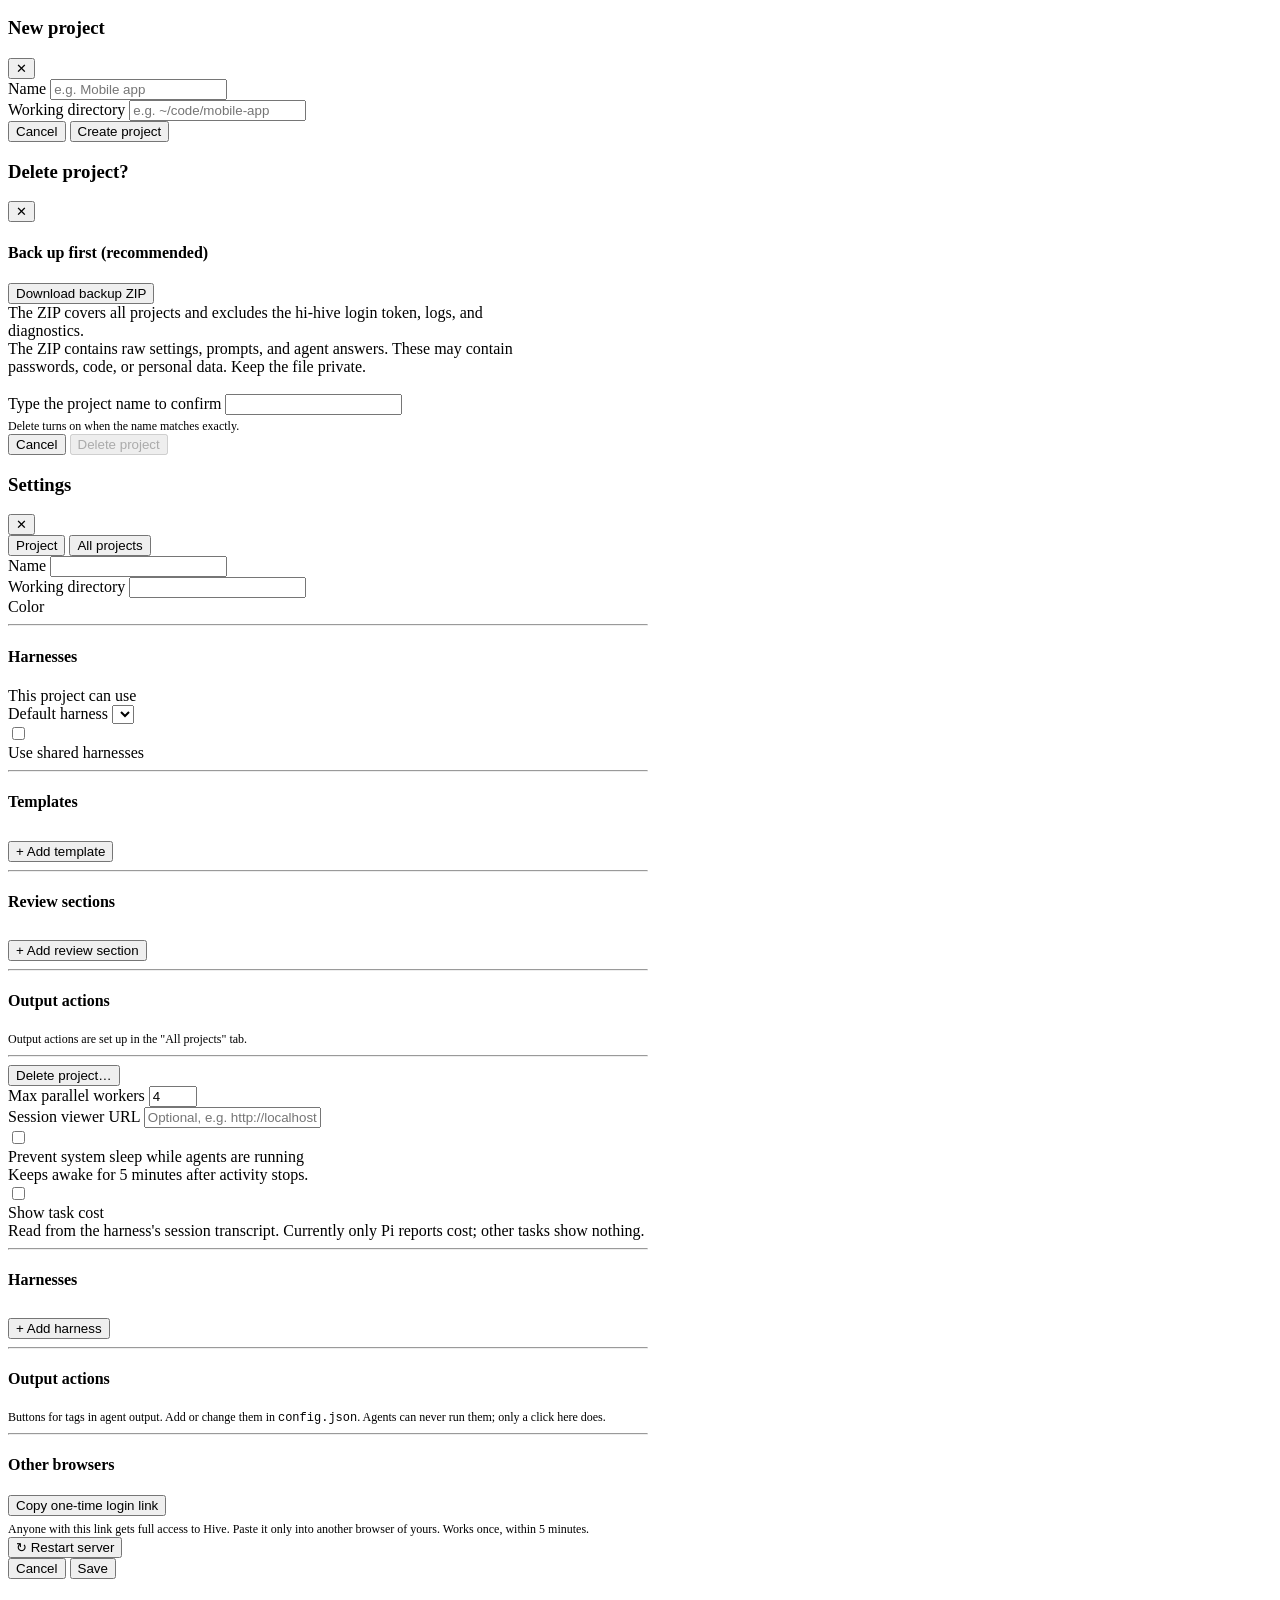
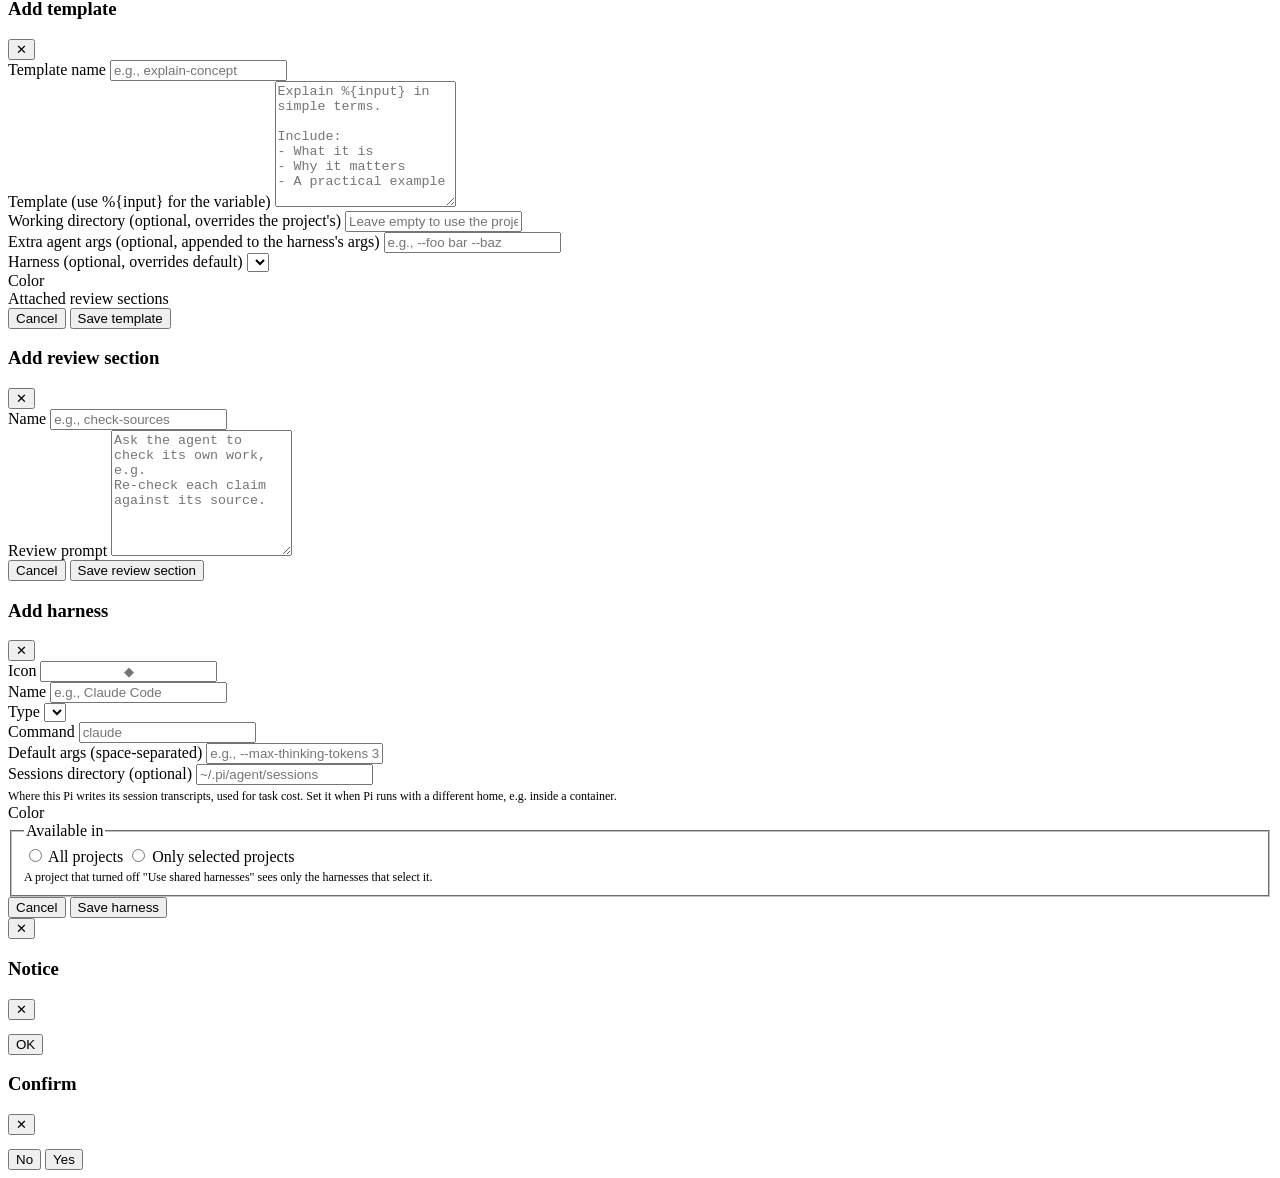
==== commit ceeb11fe: "Polish board counts and settings controls" ====
--- a/src/hihive/static/index.html
+++ b/src/hihive/static/index.html
@@ -25,8 +25,8 @@
     </div>
   </div>
   <div class="header-controls">
-    <button class="primary" onclick="openBatchAdd()">▶ Run template</button>
-    <button onclick="openAddTask()">+ Add Task</button>
+    <button class="primary" id="header-add-task" onclick="openAddTask()">+ Add task</button>
+    <button id="header-run-template" onclick="openBatchAdd()">▶ Run template</button>
     <button onclick="openSettings()">⚙ Settings</button>
   </div>
 </header>
@@ -39,7 +39,7 @@
 <div class="harness-onboarding" id="harness-onboarding" style="display:none">
   <div><strong>No harness is set up yet.</strong><br>
     Install Claude Code 2.1.283+ or Pi 0.87.1+, then run the installer again, or add a harness in Settings &gt; All projects &gt; Harnesses.</div>
-  <button onclick="openSettings('harnesses-heading')">Open Settings</button>
+  <button onclick="openSettings('harnesses-heading')">Open settings</button>
 </div>
 
 <div class="workspace">
@@ -56,7 +56,7 @@
     <!-- Workers -->
     <section class="panel" id="workers-panel">
       <div class="panel-header">
-        <h2>Workers <span class="count" id="worker-count">0 / 4</span></h2>
+        <h2>Workers <span class="count" id="worker-count" title="Running in this project" aria-label="Running in this project">0</span></h2>
         <div class="panel-actions">
           <button class="small" id="pause-btn" onclick="togglePause()">⏸ Pause</button>
           <button class="small" id="cancel-all-btn" onclick="cancelAllTasks()" style="display:none">Cancel all</button>
@@ -154,7 +154,7 @@
 <div class="modal-overlay hidden" id="add-task-modal">
   <div class="modal">
     <div class="modal-header">
-      <h3>Add Task</h3>
+      <h3>Add task</h3>
       <button class="icon-btn" aria-label="Close" onclick="requestCloseModal('add-task-modal')">✕</button>
     </div>
     <div class="modal-body">
@@ -175,7 +175,7 @@
     </div>
     <div class="modal-footer">
       <button onclick="requestCloseModal('add-task-modal')">Cancel</button>
-      <button class="primary" onclick="submitAddTask()">Add Task</button>
+      <button class="primary" onclick="submitAddTask()">Add task</button>
     </div>
   </div>
 </div>
@@ -184,7 +184,7 @@
 <div class="modal-overlay hidden" id="fork-task-modal">
   <div class="modal">
     <div class="modal-header">
-      <h3>Fork Task</h3>
+      <h3>Fork task</h3>
       <button class="icon-btn" aria-label="Close" onclick="requestCloseModal('fork-task-modal')">✕</button>
     </div>
     <div class="modal-body">
@@ -250,7 +250,7 @@
 <div class="modal-overlay hidden" id="retry-modal">
   <div class="modal" style="width:400px">
     <div class="modal-header">
-      <h3>Retry Task</h3>
+      <h3>Retry task</h3>
       <button class="icon-btn" aria-label="Close" onclick="requestCloseModal('retry-modal')">✕</button>
     </div>
     <div class="modal-body">
@@ -374,12 +374,12 @@
       <hr class="settings-divider">
       <h4 id="templates-heading" class="settings-heading">Templates</h4>
       <div id="templates-list"></div>
-      <button class="small" onclick="addTemplateForm()" style="margin-top:8px">+ Add Template</button>
-
-      <hr class="settings-divider">
-      <h4 class="settings-heading">Review Sections</h4>
+      <button class="small" id="add-template-btn" onclick="addTemplateForm()" style="margin-top:8px">+ Add template</button>
+
+      <hr class="settings-divider">
+      <h4 class="settings-heading">Review sections</h4>
       <div id="review-sections-list"></div>
-      <button class="small" onclick="addReviewSectionForm()" style="margin-top:8px">+ Add Review Section</button>
+      <button class="small" id="add-review-section-btn" onclick="addReviewSectionForm()" style="margin-top:8px">+ Add review section</button>
 
       <hr class="settings-divider">
       <h4 class="settings-heading">Output actions</h4>
@@ -392,30 +392,30 @@
     <div class="modal-body hidden" id="settings-pane-global" role="tabpanel">
       <div class="form-row">
         <div class="form-group">
-          <label>Max Parallel Workers</label>
+          <label>Max parallel workers</label>
           <input type="number" id="cfg-max-parallel" min="1" max="50" value="4">
         </div>
         <div class="form-group"></div>
       </div>
       <div class="form-group">
-        <label>Session Viewer URL</label>
+        <label>Session viewer URL</label>
         <input type="text" id="cfg-session-viewer-url" placeholder="Optional, e.g. http://localhost:3000 for claude-code-lens">
       </div>
-      <label style="display:flex;align-items:center;gap:8px;margin-top:12px">
-        <input type="checkbox" id="cfg-prevent-sleep">
-        <span>Prevent system sleep while agents are running</span>
-      </label>
-      <div class="muted" id="cfg-prevent-sleep-help" style="font-size:12px;margin-top:4px">Keeps awake for 5 minutes after activity stops.</div>
-      <label style="display:flex;align-items:center;gap:8px;margin-top:12px">
-        <input type="checkbox" id="cfg-show-task-cost">
-        <span>Show task cost</span>
-      </label>
-      <div class="muted" style="font-size:12px;margin-top:4px">Read from the harness's session transcript. Currently only Pi reports cost; other tasks show nothing.</div>
+      <div class="toggle-row">
+        <label class="switch"><input type="checkbox" id="cfg-prevent-sleep" aria-describedby="cfg-prevent-sleep-help"><span aria-hidden="true"></span></label>
+        <div><label for="cfg-prevent-sleep" class="toggle-title">Prevent system sleep while agents are running</label>
+          <div class="muted toggle-help" id="cfg-prevent-sleep-help">Keeps awake for 5 minutes after activity stops.</div></div>
+      </div>
+      <div class="toggle-row">
+        <label class="switch"><input type="checkbox" id="cfg-show-task-cost" aria-describedby="cfg-show-task-cost-help"><span aria-hidden="true"></span></label>
+        <div><label for="cfg-show-task-cost" class="toggle-title">Show task cost</label>
+          <div class="muted toggle-help" id="cfg-show-task-cost-help">Read from the harness's session transcript. Currently only Pi reports cost; other tasks show nothing.</div></div>
+      </div>
 
       <hr class="settings-divider">
       <h4 class="settings-heading" id="harnesses-heading">Harnesses</h4>
       <div id="harnesses-list"></div>
-      <button class="small" onclick="addHarnessForm()" style="margin-top:8px">+ Add harness</button>
+      <button class="small" id="add-harness-btn" onclick="addHarnessForm()" style="margin-top:8px">+ Add harness</button>
 
       <hr class="settings-divider">
       <h4 class="settings-heading">Output actions</h4>
@@ -441,12 +441,12 @@
 <div class="modal-overlay hidden" id="template-modal">
   <div class="modal">
     <div class="modal-header">
-      <h3 id="template-modal-title">Add Template</h3>
+      <h3 id="template-modal-title">Add template</h3>
       <button class="icon-btn" aria-label="Close" onclick="requestCloseModal('template-modal')">✕</button>
     </div>
     <div class="modal-body">
       <div class="form-group">
-        <label>Template Name</label>
+        <label>Template name</label>
         <input type="text" id="tmpl-name" placeholder="e.g., explain-concept">
       </div>
       <div class="form-group">
@@ -454,11 +454,11 @@
         <textarea class="code" id="tmpl-body" rows="8" placeholder="Explain %{input} in simple terms.&#10;&#10;Include:&#10;- What it is&#10;- Why it matters&#10;- A practical example"></textarea>
       </div>
       <div class="form-group">
-        <label>Working Directory (optional, overrides the project's)</label>
+        <label>Working directory (optional, overrides the project's)</label>
         <input type="text" id="tmpl-work-dir" placeholder="Leave empty to use the project's working directory">
       </div>
       <div class="form-group">
-        <label>Extra Agent Args (optional, appended to the harness's args)</label>
+        <label>Extra agent args (optional, appended to the harness's args)</label>
         <input type="text" id="tmpl-agent-args" placeholder="e.g., --foo bar --baz">
       </div>
       <div class="form-group">
@@ -470,13 +470,15 @@
         <div id="tmpl-color-picker" class="color-picker"></div>
       </div>
       <div class="form-group">
-        <label>Attached Review Sections</label>
+        <label>Attached review sections</label>
         <div id="tmpl-review-sections"></div>
       </div>
     </div>
     <div class="modal-footer">
+      <button class="danger" id="template-delete-btn" onclick="deleteTemplate(editingTemplateId)" style="display:none">Delete template</button>
+      <div style="flex:1"></div>
       <button onclick="requestCloseModal('template-modal')">Cancel</button>
-      <button class="primary" onclick="saveTemplate()">Save Template</button>
+      <button class="primary" onclick="saveTemplate()">Save template</button>
     </div>
   </div>
 </div>
@@ -485,7 +487,7 @@
 <div class="modal-overlay hidden" id="review-section-modal">
   <div class="modal">
     <div class="modal-header">
-      <h3 id="review-section-modal-title">Add Review Section</h3>
+      <h3 id="review-section-modal-title">Add review section</h3>
       <button class="icon-btn" aria-label="Close" onclick="requestCloseModal('review-section-modal')">✕</button>
     </div>
     <div class="modal-body">
@@ -499,8 +501,10 @@
       </div>
     </div>
     <div class="modal-footer">
+      <button class="danger" id="review-section-delete-btn" onclick="removeReviewSection(editingReviewSectionId)" style="display:none">Delete review section</button>
+      <div style="flex:1"></div>
       <button onclick="requestCloseModal('review-section-modal')">Cancel</button>
-      <button class="primary" onclick="saveReviewSection()">Save Review Section</button>
+      <button class="primary" onclick="saveReviewSection()">Save review section</button>
     </div>
   </div>
 </div>
@@ -532,11 +536,11 @@
         <input type="text" id="harness-command" placeholder="claude">
       </div>
       <div class="form-group">
-        <label>Default Args (space-separated)</label>
+        <label>Default args (space-separated)</label>
         <input type="text" id="harness-args" placeholder="e.g., --max-thinking-tokens 31999">
       </div>
       <div class="form-group" id="harness-sessions-dir-group">
-        <label>Sessions Directory (optional)</label>
+        <label>Sessions directory (optional)</label>
         <input type="text" id="harness-sessions-dir" placeholder="~/.pi/agent/sessions">
         <div class="muted" style="font-size:12px;margin-top:4px">Where this Pi writes its session transcripts, used for task cost. Set it when Pi runs with a different home, e.g. inside a container.</div>
       </div>
@@ -555,6 +559,8 @@
       </fieldset>
     </div>
     <div class="modal-footer">
+      <button class="danger" id="harness-delete-btn" onclick="deleteHarness(editingHarnessId)" style="display:none">Delete harness</button>
+      <div style="flex:1"></div>
       <button onclick="requestCloseModal('harness-modal')">Cancel</button>
       <button class="primary" onclick="saveHarness()">Save harness</button>
     </div>
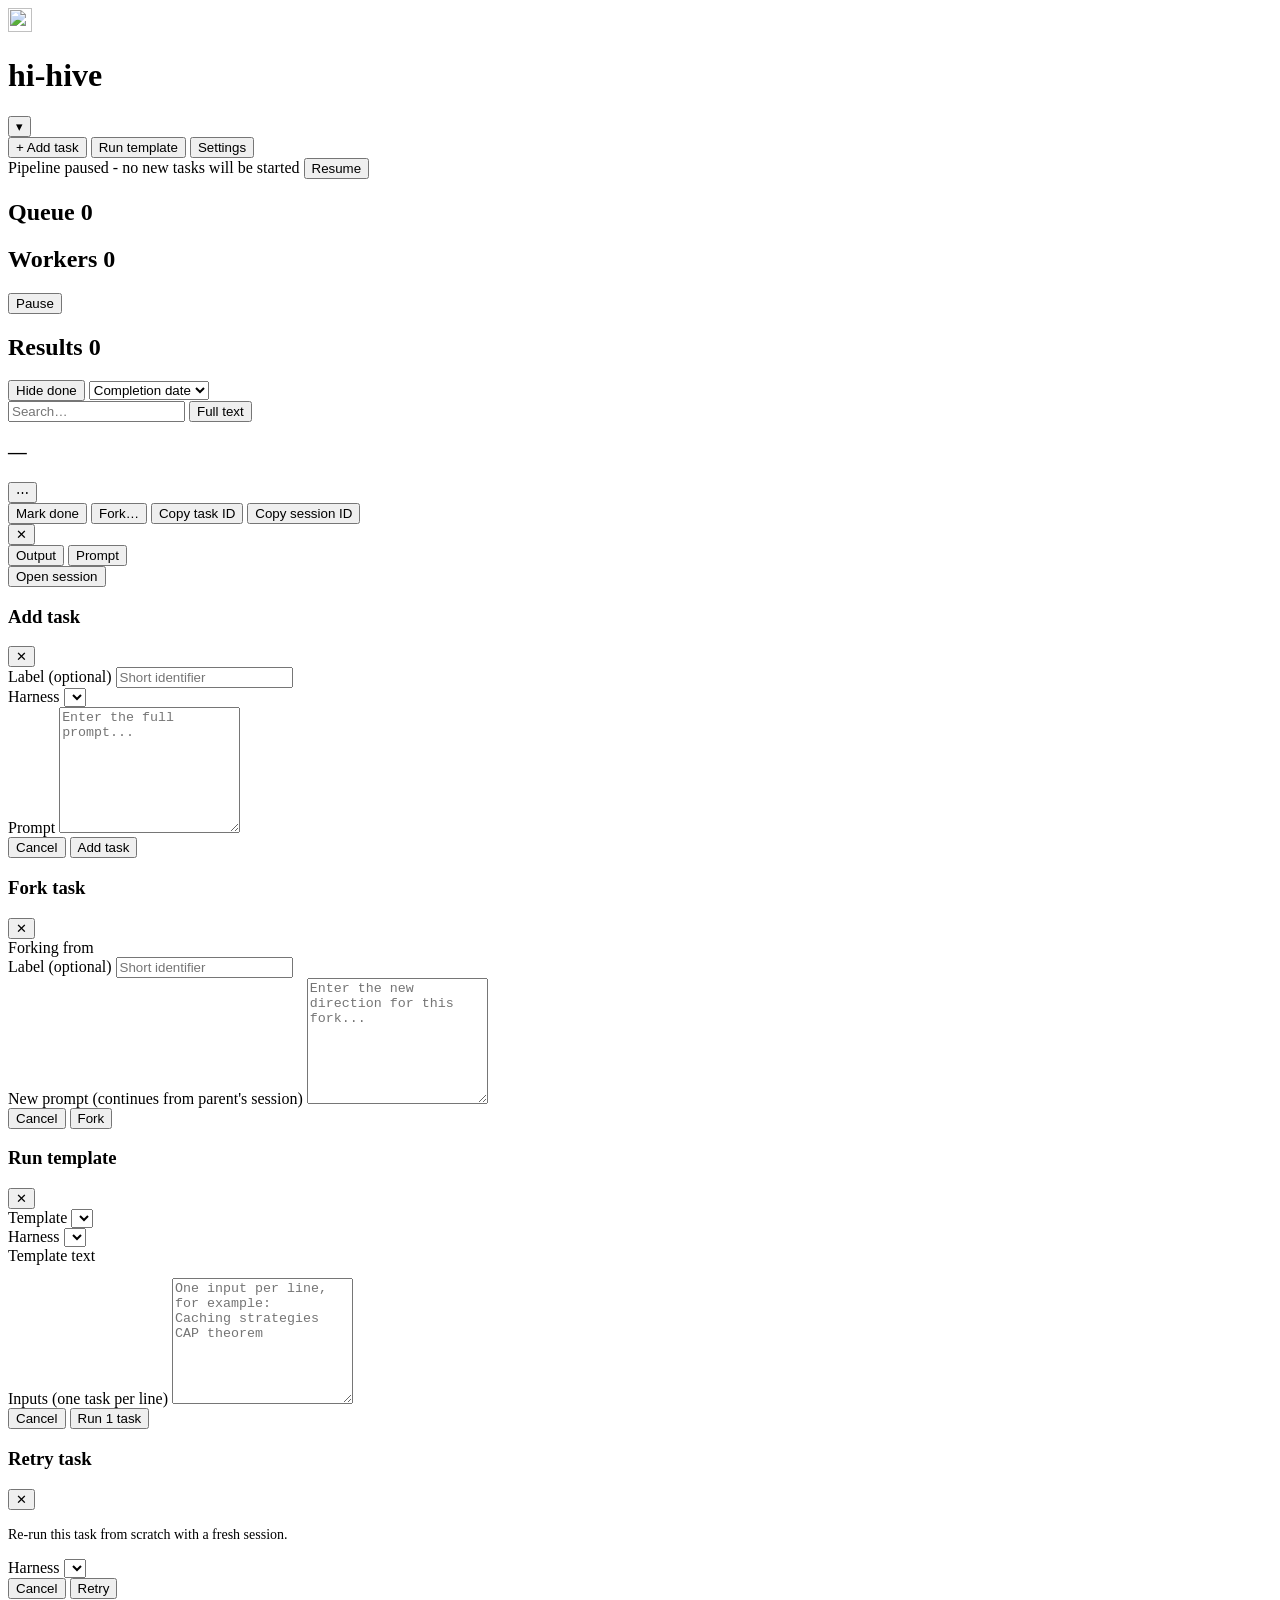
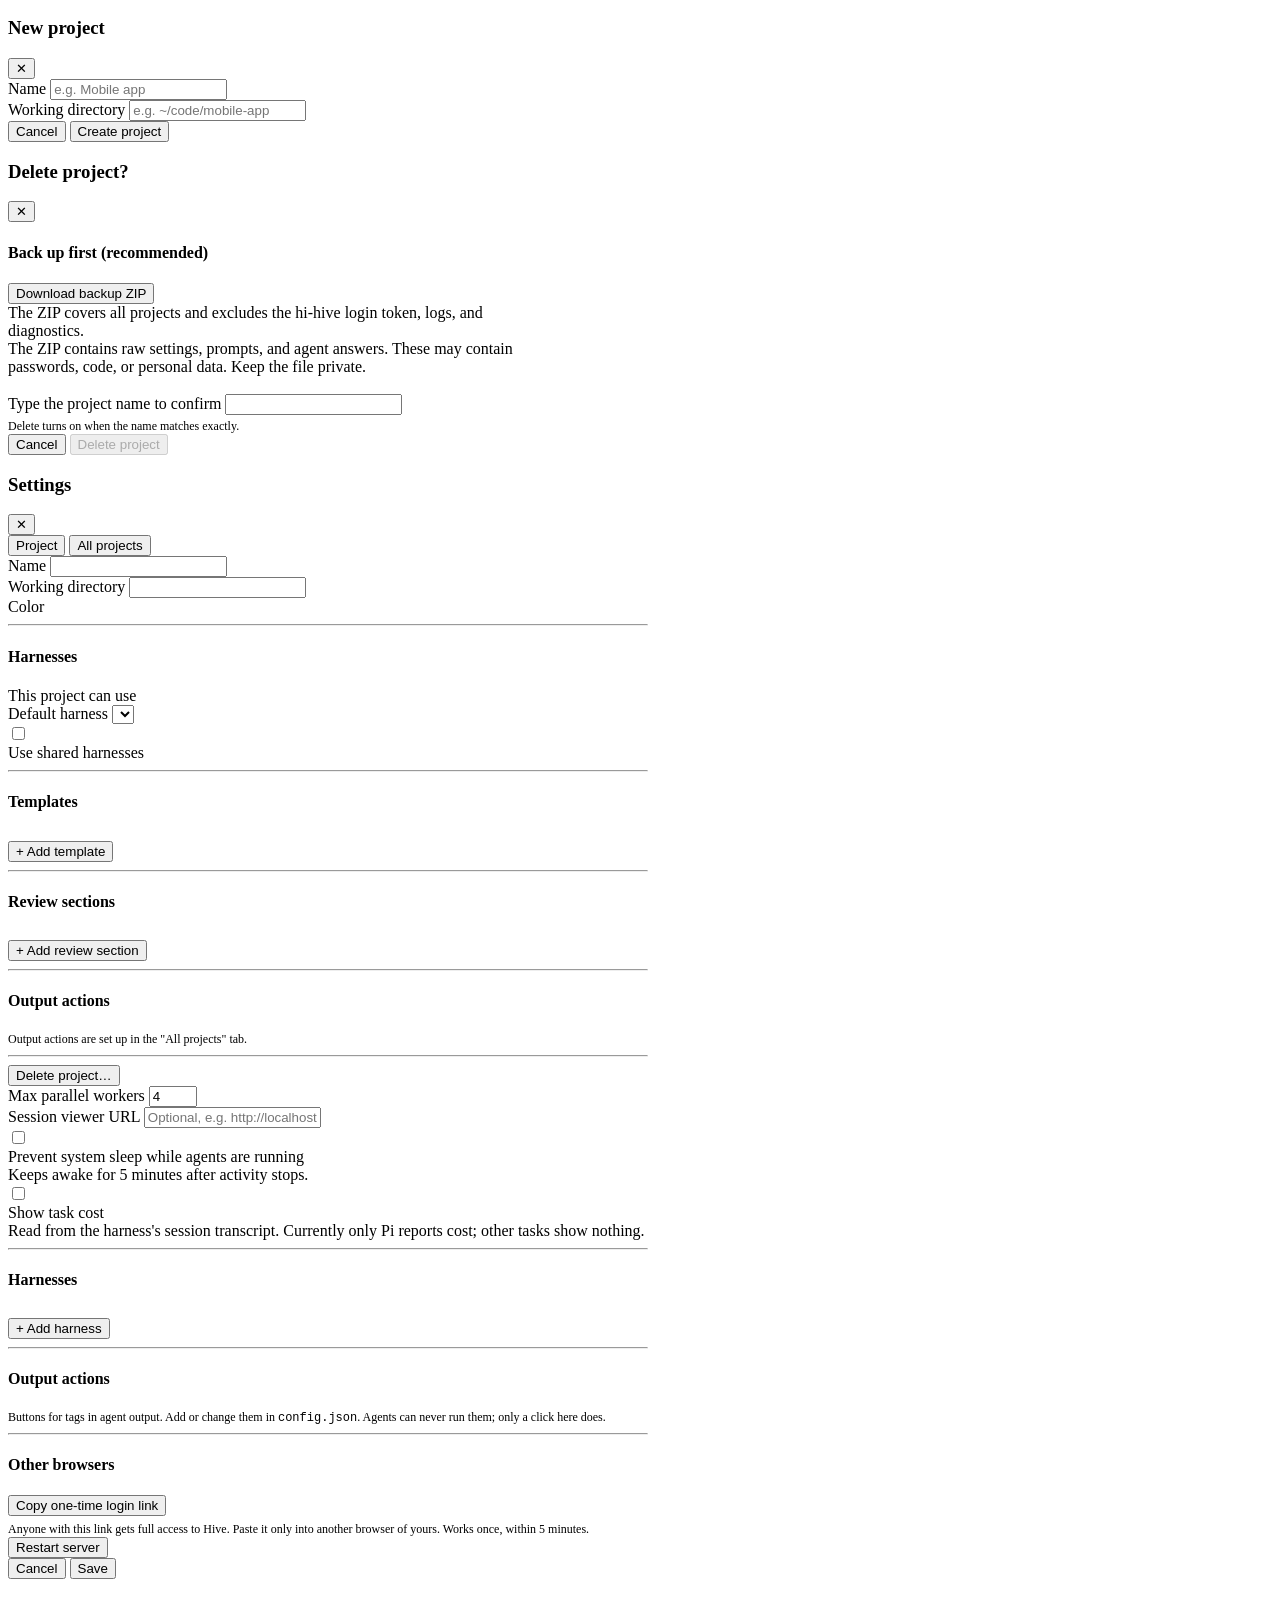
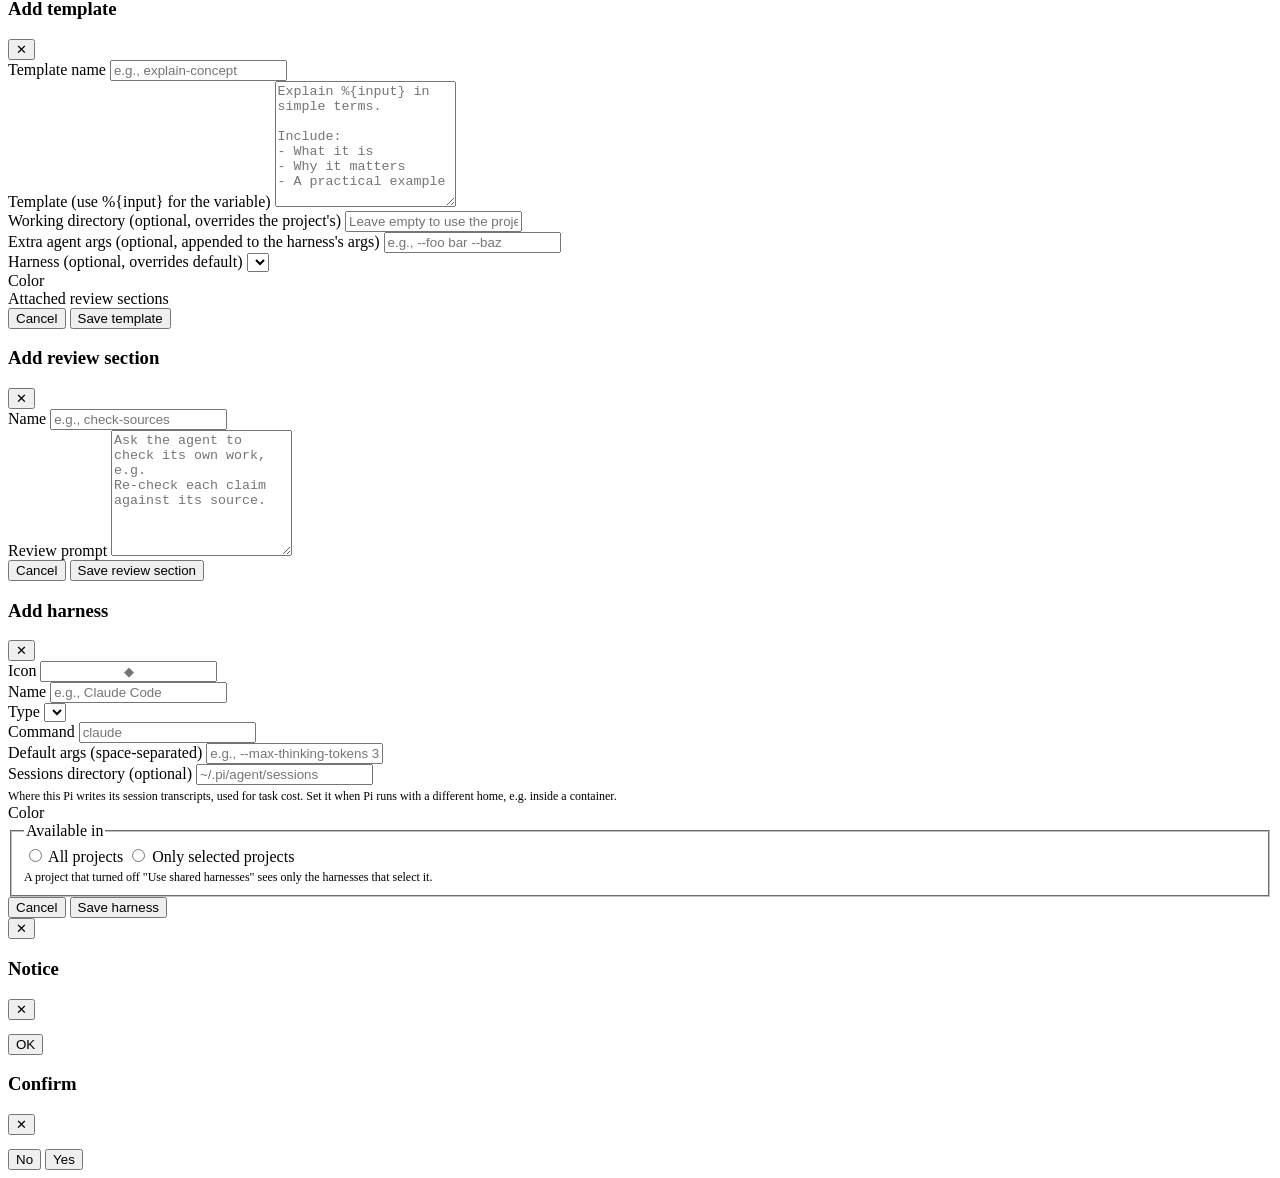
==== commit 35fc1054: "Unify button states and align composer controls" ====
--- a/src/hihive/static/index.html
+++ b/src/hihive/static/index.html
@@ -26,14 +26,14 @@
   </div>
   <div class="header-controls">
     <button class="primary" id="header-add-task" onclick="openAddTask()">+ Add task</button>
-    <button id="header-run-template" onclick="openBatchAdd()">▶ Run template</button>
-    <button onclick="openSettings()">⚙ Settings</button>
+    <button id="header-run-template" onclick="openBatchAdd()">Run template</button>
+    <button onclick="openSettings()">Settings</button>
   </div>
 </header>
 
 <div class="paused-banner" id="paused-banner">
   Pipeline paused - no new tasks will be started
-  <button class="small" onclick="togglePause()">▶ Resume</button>
+  <button class="small" onclick="togglePause()">Resume</button>
 </div>
 
 <div class="harness-onboarding" id="harness-onboarding" style="display:none">
@@ -58,7 +58,7 @@
       <div class="panel-header">
         <h2>Workers <span class="count" id="worker-count" title="Running in this project" aria-label="Running in this project">0</span></h2>
         <div class="panel-actions">
-          <button class="small" id="pause-btn" onclick="togglePause()">⏸ Pause</button>
+          <button class="small toggle" id="pause-btn" onclick="togglePause()">Pause</button>
           <button class="small" id="cancel-all-btn" onclick="cancelAllTasks()" style="display:none">Cancel all</button>
         </div>
       </div>
@@ -73,7 +73,7 @@
       <div class="results-header-top">
         <h2>Results <span class="count" id="results-count">0</span></h2>
         <div class="results-controls">
-          <button id="results-hide-done" class="filter-toggle" onclick="onHideDoneToggle()"
+          <button id="results-hide-done" class="small toggle" onclick="onHideDoneToggle()"
                   aria-pressed="false" title="Show only tasks not marked as done">Hide done</button>
           <select id="results-sort" class="results-sort" onchange="onResultsSortChange()" title="Sort order" aria-label="Sort order">
             <option value="completed">Completion date</option>
@@ -84,7 +84,7 @@
       <div class="results-search-row">
         <input type="text" id="results-search" class="results-search" placeholder="Search…"
                aria-label="Search results" oninput="onResultsSearchInput()">
-        <button id="results-deep-search" class="filter-toggle" onclick="onDeepSearchToggle()"
+        <button id="results-deep-search" class="small toggle" onclick="onDeepSearchToggle()"
                 aria-pressed="false" title="Also search model responses and user follow-ups">Full text</button>
       </div>
     </div>
@@ -124,11 +124,11 @@
         <span id="detail-status"></span>
         <span class="done-tag" id="detail-done-tag" style="display:none" title="Marked as done">✓ Done</span>
         <span id="detail-background-activity" style="display:none" aria-live="polite"></span>
-        <button class="icon-btn chat-stop-btn" id="detail-background-stop-btn" title="Stop background work" aria-label="Stop background work" onclick="stopWork('background')" style="display:none"><span class="stop-icon" aria-hidden="true"></span></button>
+        <button class="icon-btn small chat-stop-btn" id="detail-background-stop-btn" title="Stop background work" aria-label="Stop background work" onclick="stopWork('background')" style="display:none"><span class="stop-icon" aria-hidden="true"></span></button>
         </div>
         <button class="text-btn" id="detail-session-btn" onclick="openSession()">Open session</button>
-        <button class="small" id="detail-continue-btn" onclick="continueTask(selectedTaskId)" style="display:none">▶ Continue</button>
-        <button class="small danger" id="detail-cancel-btn" onclick="cancelTask(selectedTaskId)" style="display:none">Cancel</button>
+        <button class="small" id="detail-continue-btn" onclick="continueTask(selectedTaskId)" style="display:none">Continue</button>
+        <button class="small danger" id="detail-cancel-btn" onclick="cancelTask(selectedTaskId)" style="display:none">Cancel task</button>
       </div>
     </div>
   </div>
@@ -139,7 +139,7 @@
   <div class="chat-typing" id="chat-typing" role="status" style="display:none">
     <span class="typing-dots" aria-hidden="true"><span></span><span></span><span></span></span>
     <span id="chat-typing-label">Agent is replying</span>
-    <button class="icon-btn chat-stop-btn" id="chat-stop-btn" title="Stop reply" aria-label="Stop reply" onclick="stopWork('reply')" style="display:none"><span class="stop-icon" aria-hidden="true"></span></button>
+    <button class="icon-btn small chat-stop-btn" id="chat-stop-btn" title="Stop reply" aria-label="Stop reply" onclick="stopWork('reply')" style="display:none"><span class="stop-icon" aria-hidden="true"></span></button>
   </div>
   <div class="chat-input-area" id="chat-area" style="display:none">
     <textarea id="chat-input" placeholder="Send a message to this session..." rows="1" aria-label="Message to this session"
@@ -429,7 +429,7 @@
       <div id="login-link-fallback-area"></div>
     </div>
     <div class="modal-footer">
-      <button class="danger" id="restart-server-btn" onclick="restartServer()" title="Restart the installed service">↻ Restart server</button>
+      <button class="danger" id="restart-server-btn" onclick="restartServer()" title="Restart the installed service">Restart server</button>
       <div style="flex:1"></div>
       <button onclick="requestCloseModal('settings-modal')">Cancel</button>
       <button class="primary" onclick="saveSettings()">Save</button>
@@ -569,7 +569,7 @@
 
 <!-- Session Fullscreen Overlay -->
 <div class="session-overlay hidden" id="session-overlay">
-  <button class="session-close-btn" onclick="closeSession()">✕</button>
+  <button class="icon-btn session-close-btn" onclick="closeSession()" aria-label="Close session">✕</button>
   <div id="session-frame-host" class="session-frame-host"></div>
 </div>
 
@@ -600,8 +600,8 @@
       <p id="confirm-message" style="font-size:14px;line-height:1.5"></p>
     </div>
     <div class="modal-footer">
-      <button onclick="resolveConfirm(false)">No</button>
-      <button class="primary danger" onclick="resolveConfirm(true)">Yes</button>
+      <button id="confirm-cancel-btn" onclick="resolveConfirm(false)">No</button>
+      <button class="primary" id="confirm-accept-btn" onclick="resolveConfirm(true)">Yes</button>
     </div>
   </div>
 </div>
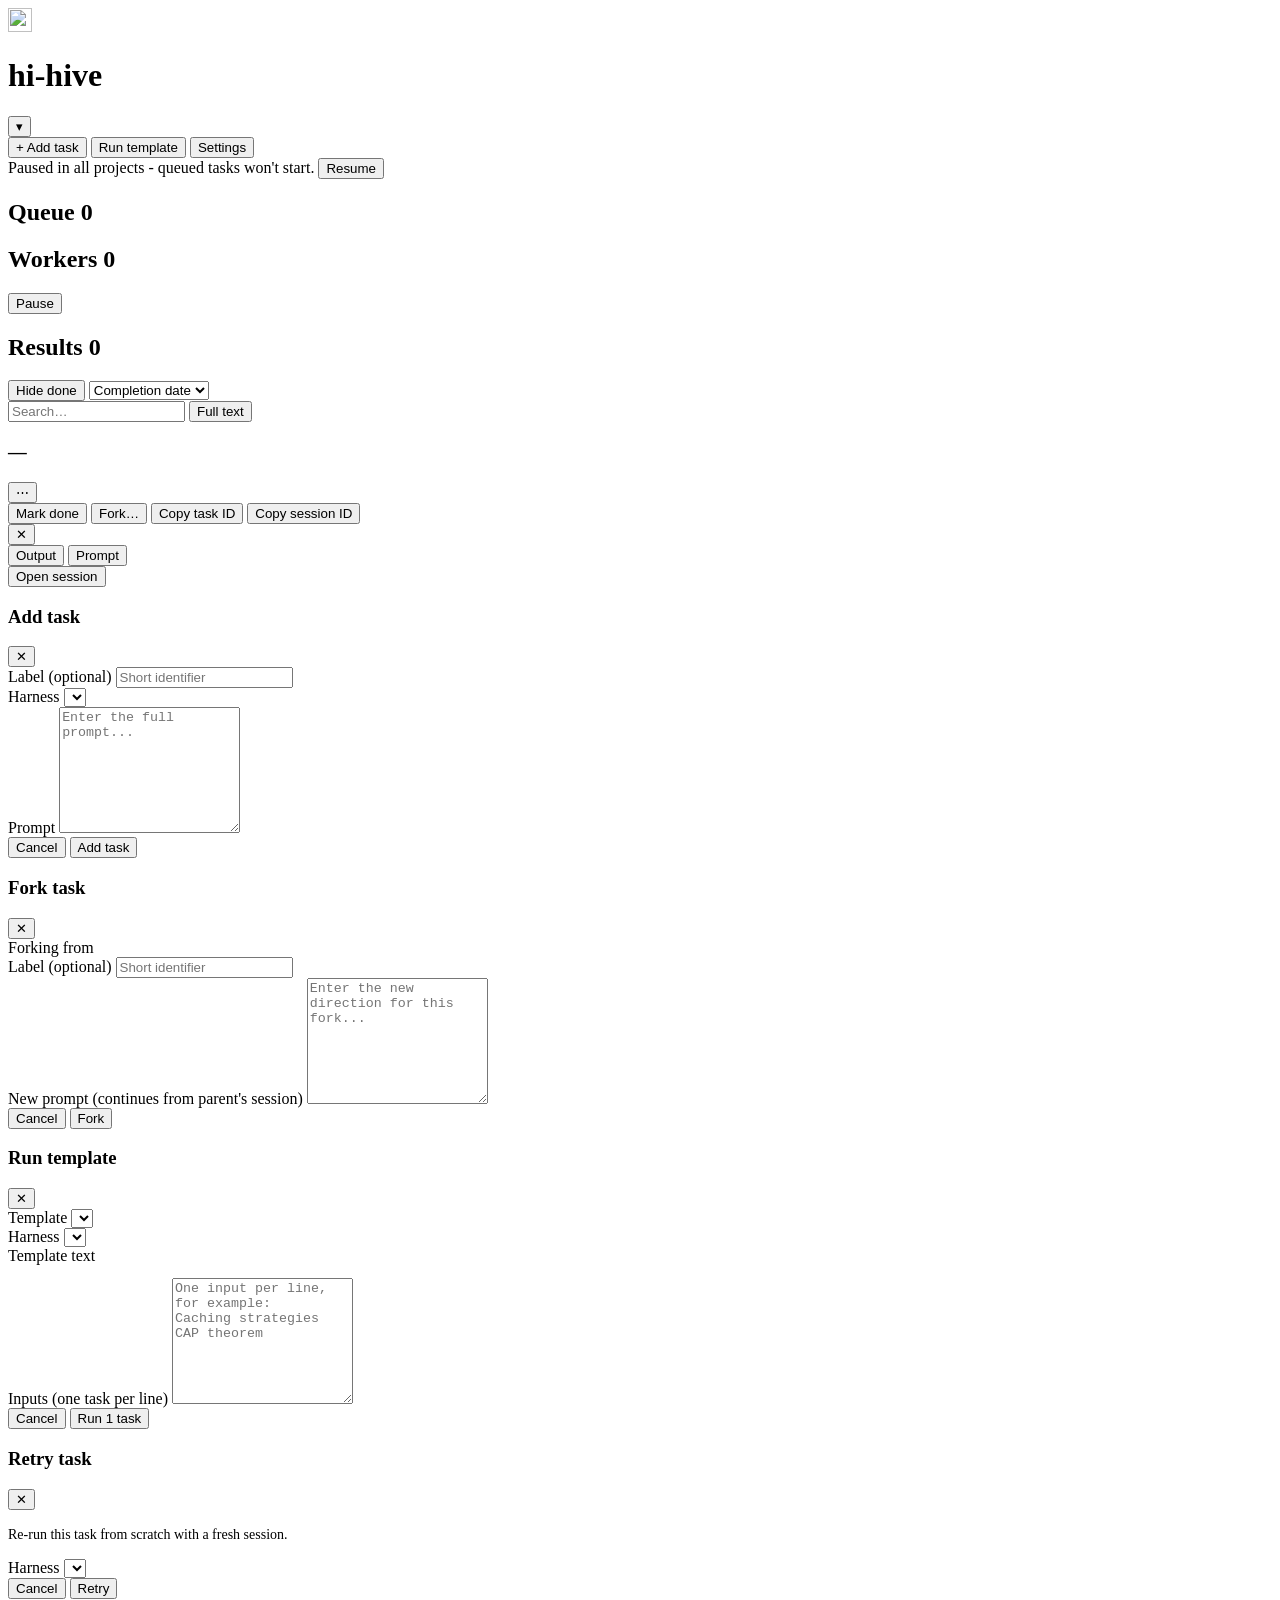
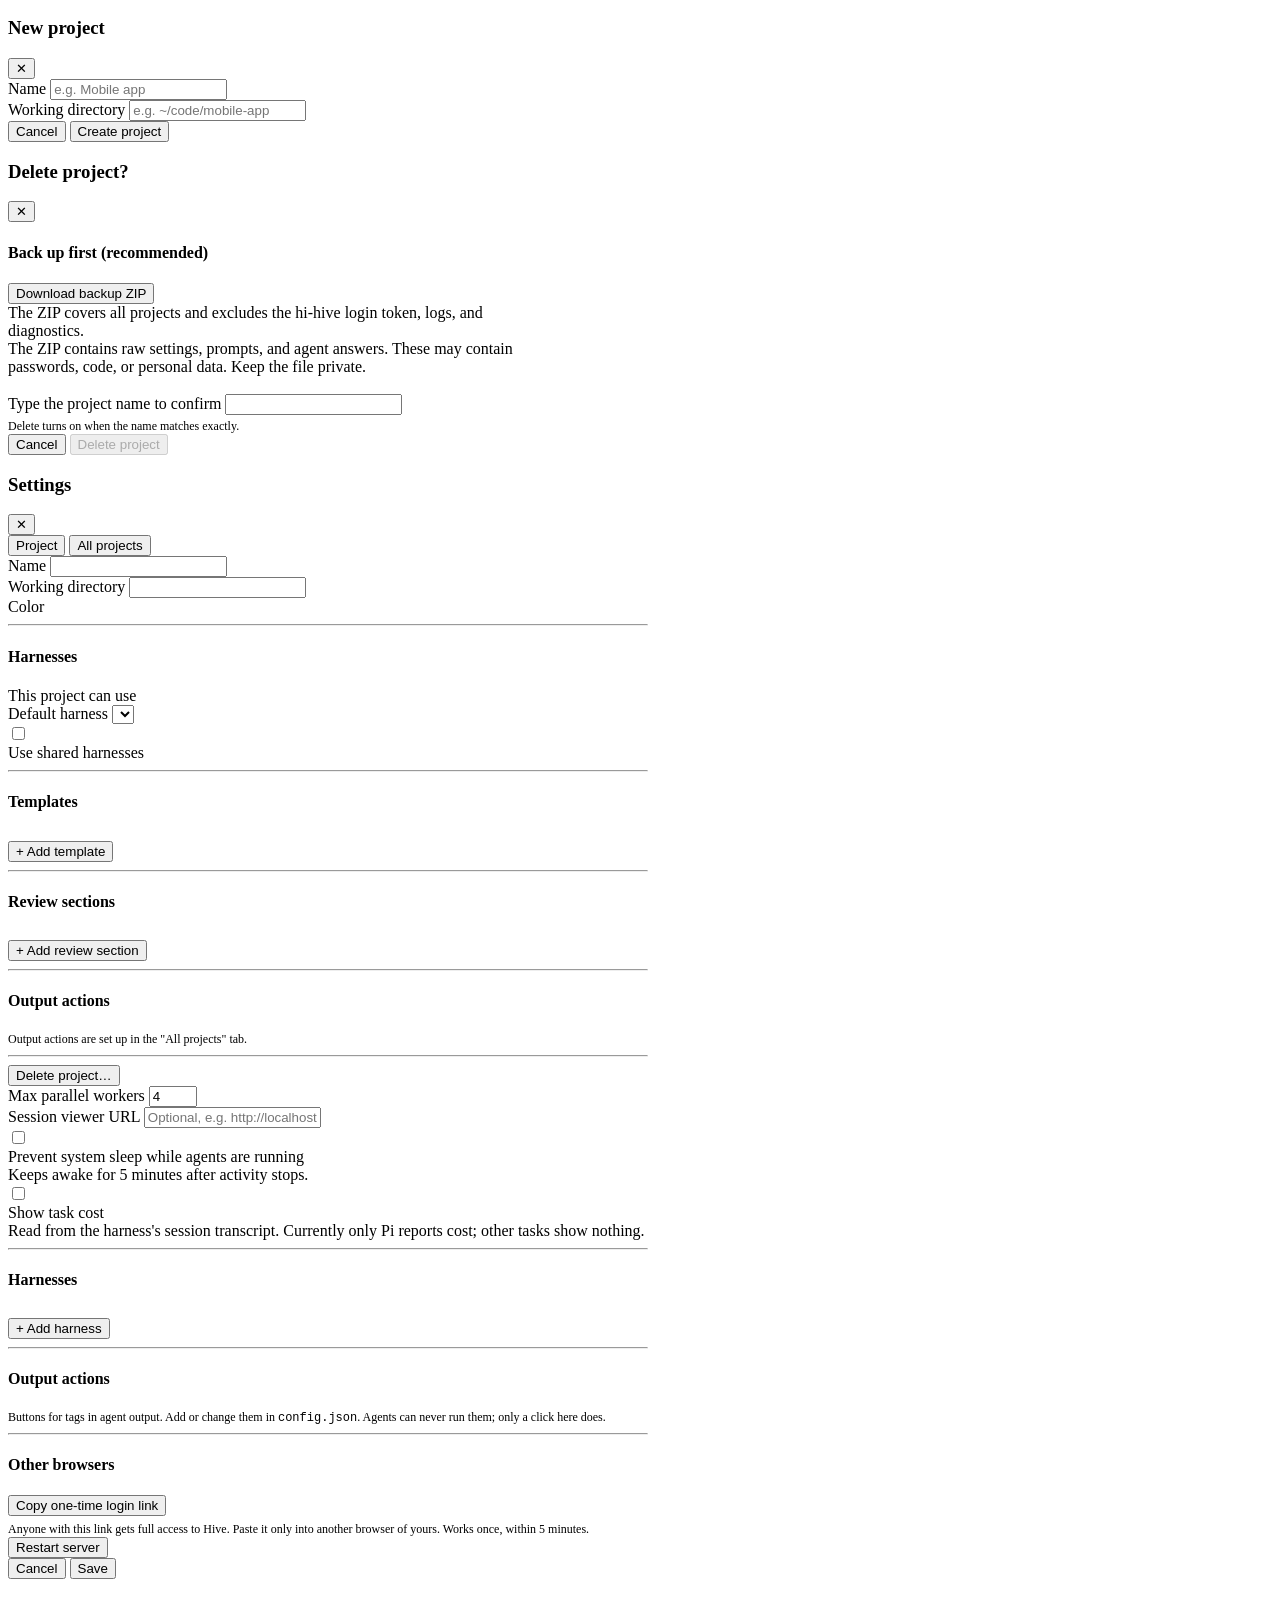
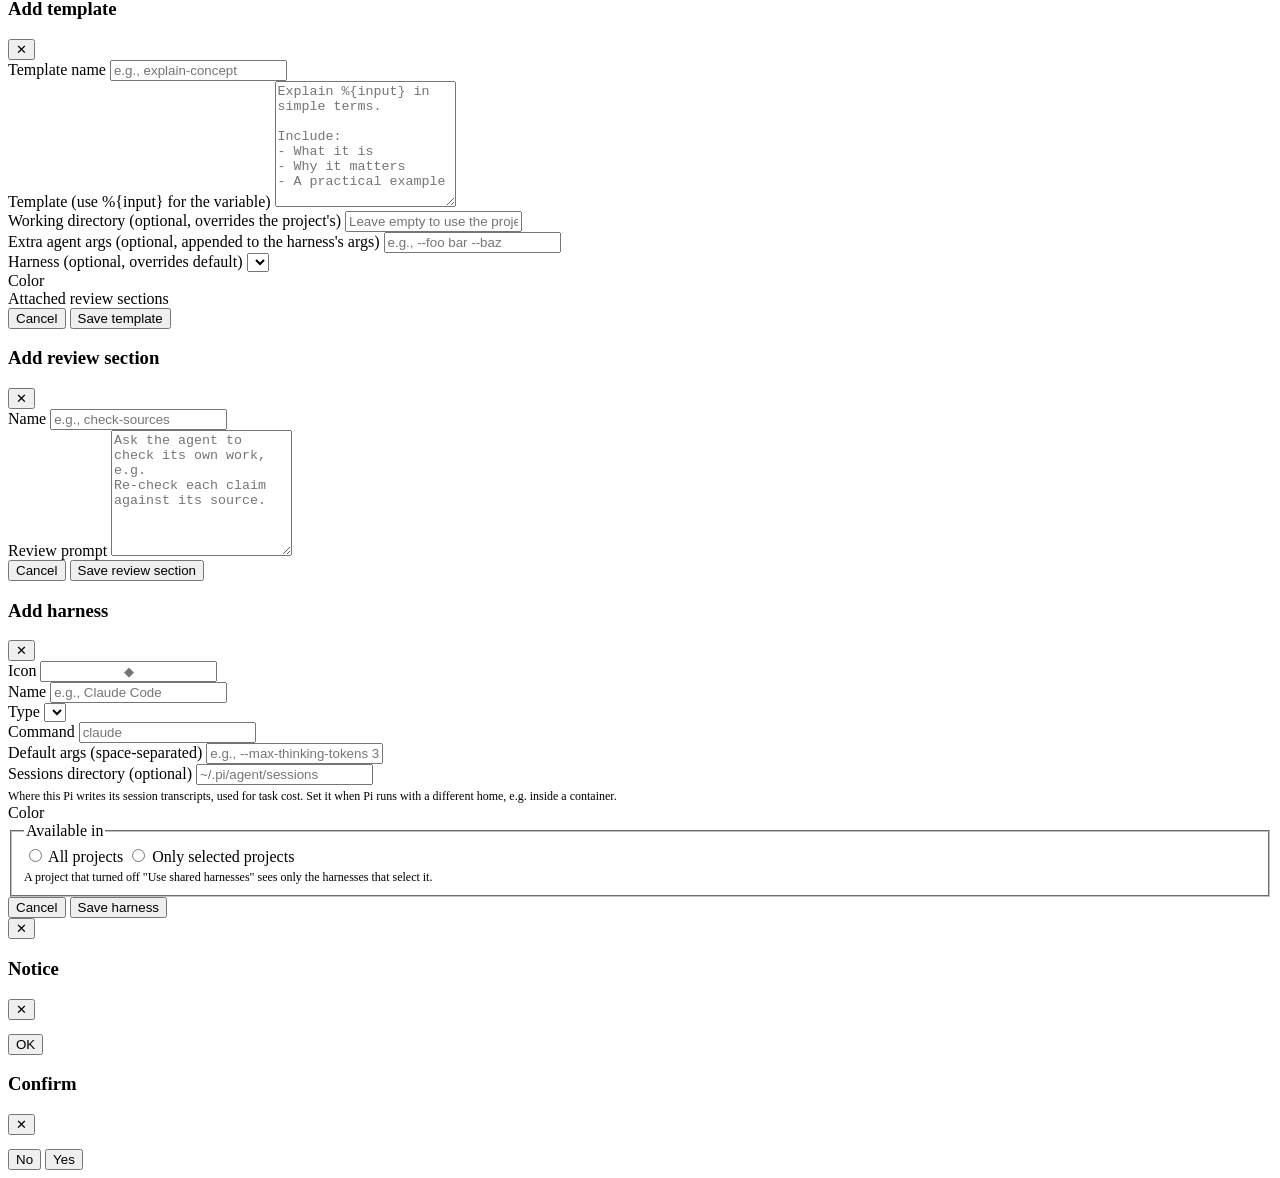
==== commit 06f4734a: "Keep paused banner resume accessible in overlay" ====
--- a/src/hihive/static/index.html
+++ b/src/hihive/static/index.html
@@ -32,8 +32,8 @@
 </header>
 
 <div class="paused-banner" id="paused-banner">
-  Pipeline paused - no new tasks will be started
-  <button class="small" onclick="togglePause()">Resume</button>
+  <span>Paused in all projects - queued tasks won't start.</span>
+  <button class="small" id="banner-resume-btn" onclick="resumeFromBanner()" onblur="onBannerResumeBlur(event)">Resume</button>
 </div>
 
 <div class="harness-onboarding" id="harness-onboarding" style="display:none">
@@ -98,7 +98,7 @@
 <aside class="detail-panel hidden" id="detail-panel" aria-label="Task detail">
   <div class="detail-header">
     <div class="detail-title-row">
-      <h3 id="detail-title">—</h3>
+      <h3 id="detail-title" tabindex="-1">—</h3>
       <div class="menu-wrap">
         <button class="icon-btn" id="detail-menu-btn" onclick="toggleDetailMenu()" onkeydown="detailMenuTriggerKey(event)" aria-haspopup="menu"
                 aria-expanded="false" aria-controls="detail-menu" title="More actions" aria-label="More actions">⋯</button>
@@ -584,7 +584,7 @@
       <p id="message-text" style="font-size:14px;line-height:1.5"></p>
     </div>
     <div class="modal-footer">
-      <button class="primary" onclick="requestCloseModal('message-modal')">OK</button>
+      <button class="primary" id="message-ok-btn" onclick="requestCloseModal('message-modal')">OK</button>
     </div>
   </div>
 </div>
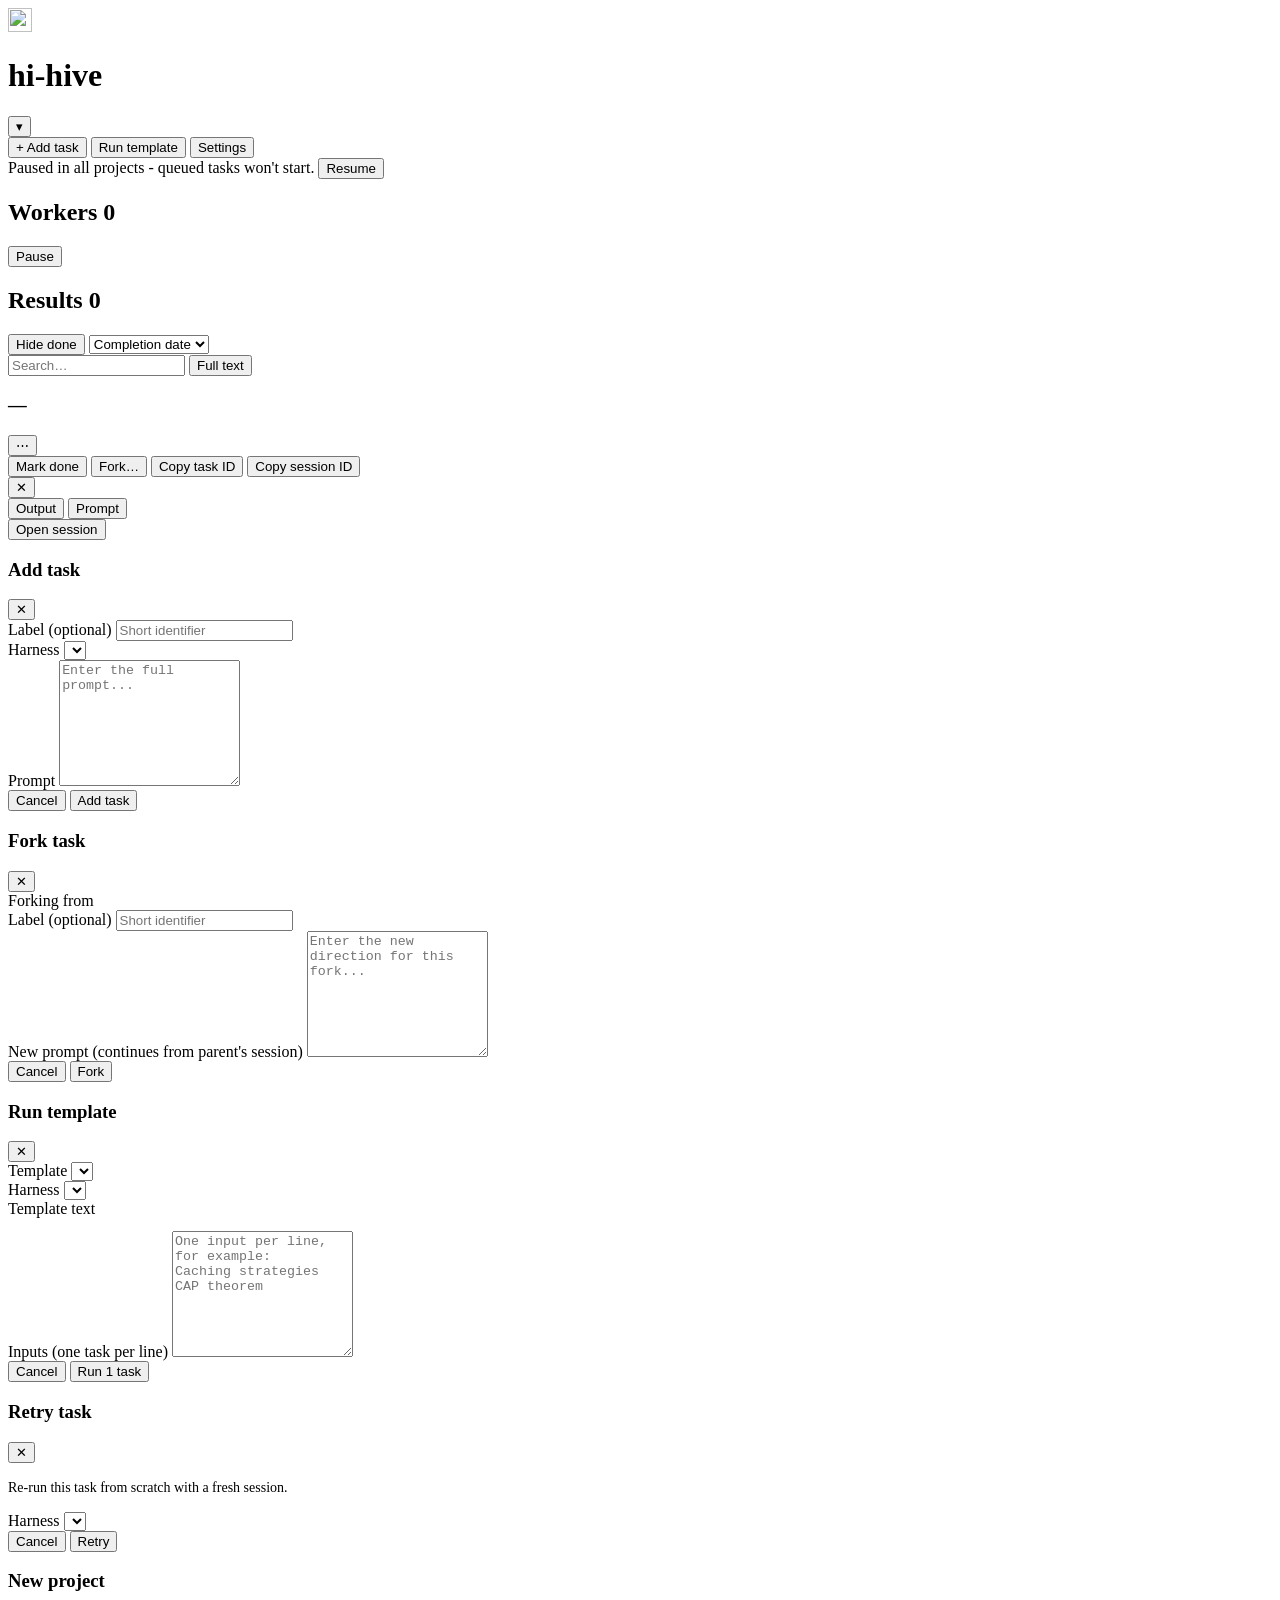
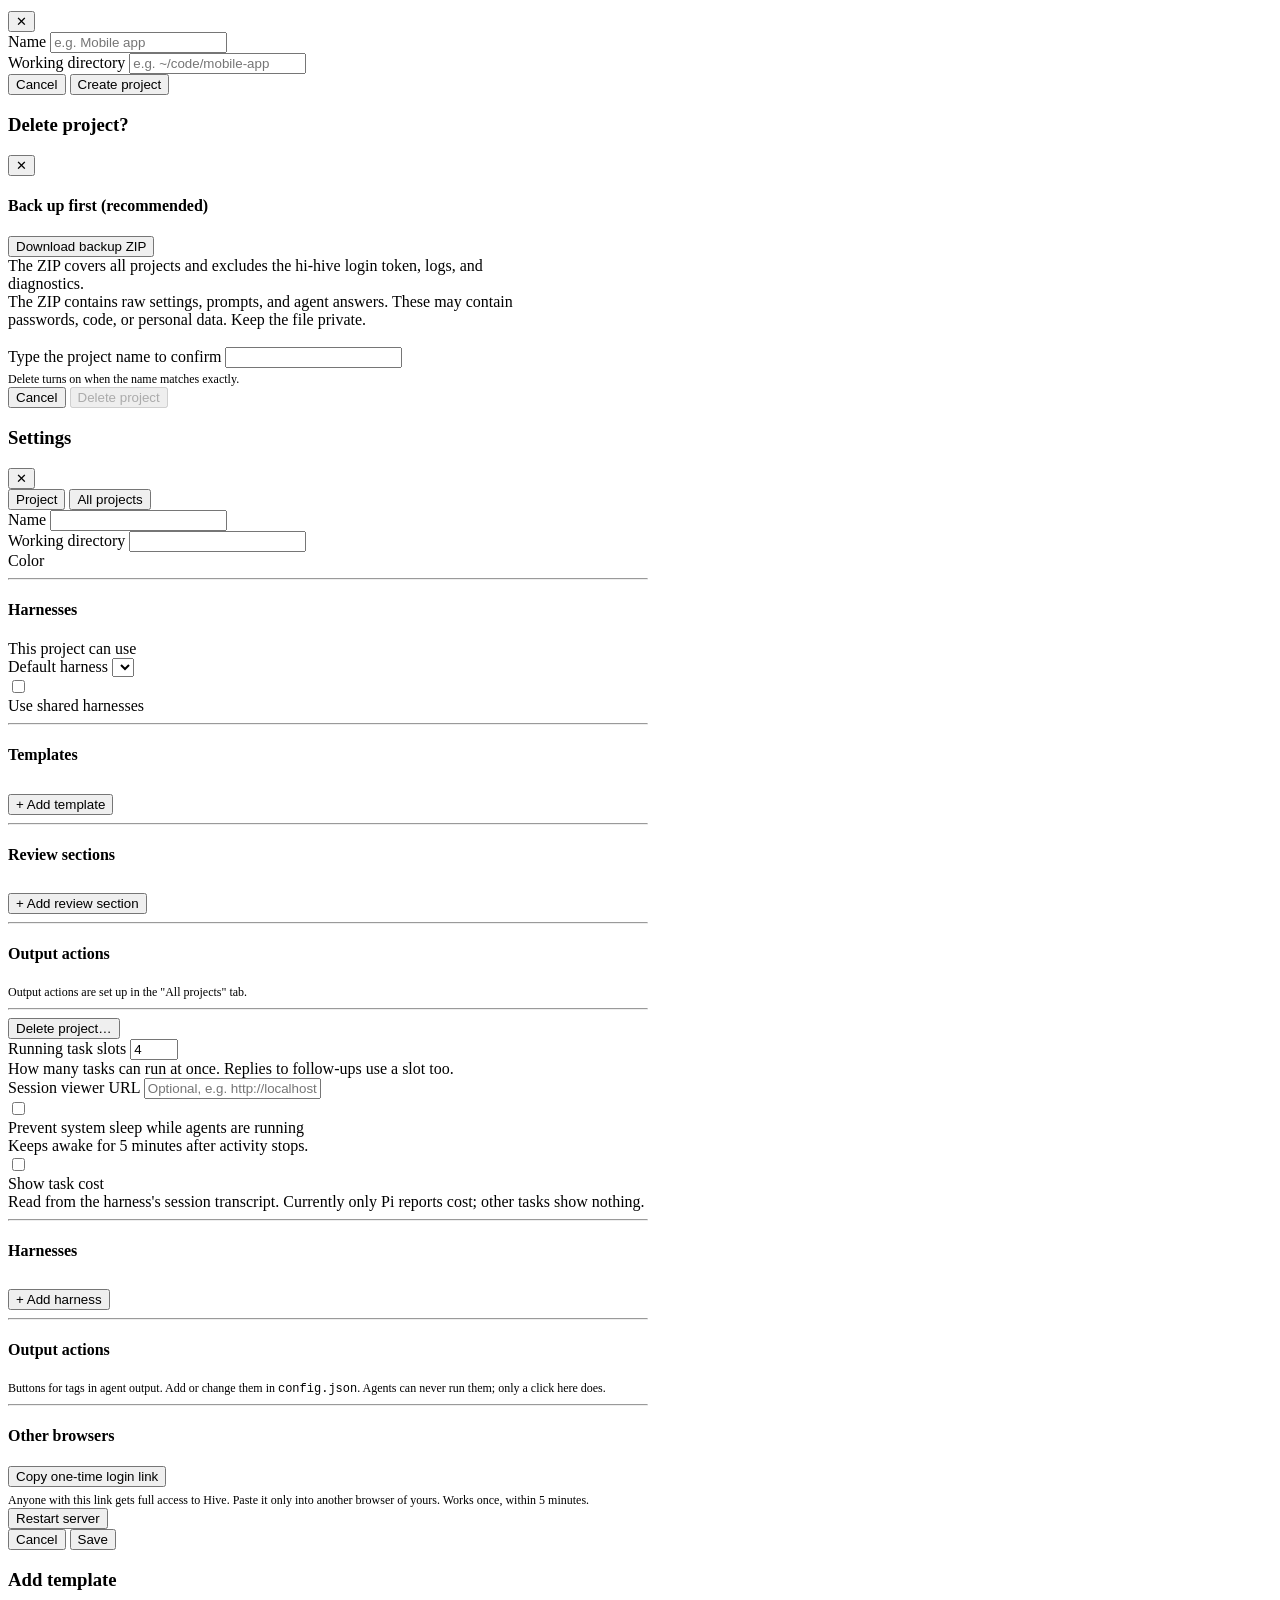
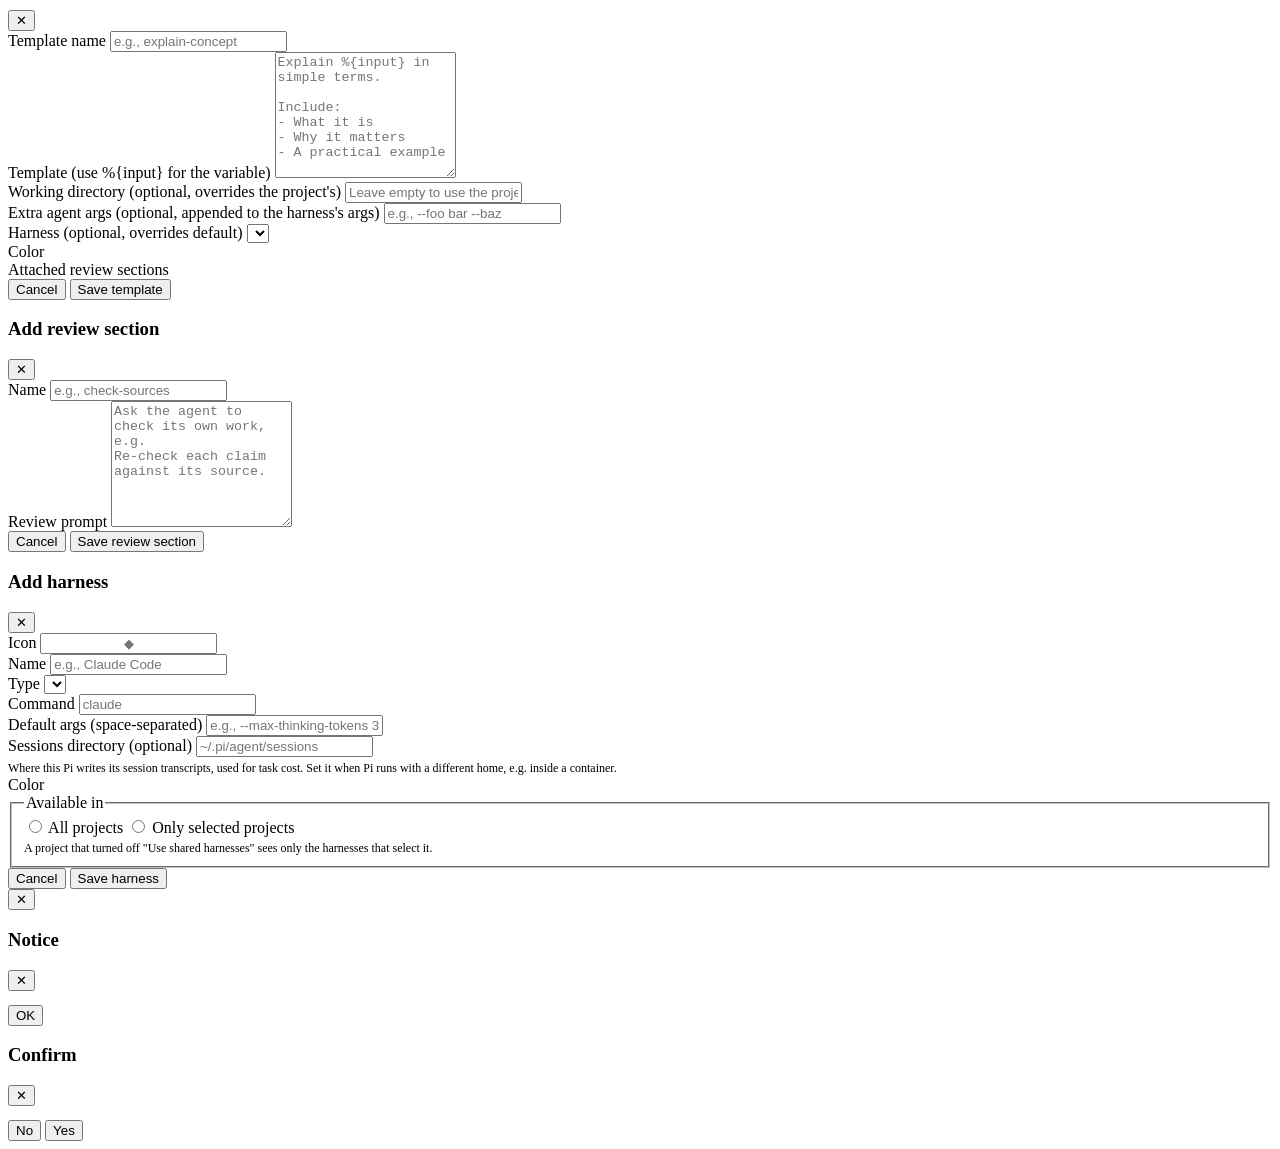
==== commit 2b8bfdca: "Clarify running work and queue status" ====
--- a/src/hihive/static/index.html
+++ b/src/hihive/static/index.html
@@ -46,24 +46,24 @@
 <main>
   <div class="side-column">
     <!-- Queue -->
-    <section class="panel" id="queue-panel">
+    <section class="panel" id="queue-panel" style="display:none">
       <div class="panel-header">
         <h2>Queue <span class="count" id="queue-count">0</span></h2>
       </div>
+      <div class="queue-waiting" id="queue-waiting" style="display:none"></div>
       <div class="task-list" id="queue-list"></div>
     </section>
 
     <!-- Workers -->
     <section class="panel" id="workers-panel">
       <div class="panel-header">
-        <h2>Workers <span class="count" id="worker-count" title="Running in this project" aria-label="Running in this project">0</span></h2>
+        <h2 id="workers-heading" tabindex="-1">Workers <span class="count" id="worker-count" title="Running in this project" aria-label="Running in this project">0</span></h2>
         <div class="panel-actions">
           <button class="small toggle" id="pause-btn" onclick="togglePause()">Pause</button>
           <button class="small" id="cancel-all-btn" onclick="cancelAllTasks()" style="display:none">Cancel all</button>
         </div>
       </div>
       <div class="task-list" id="workers-list"></div>
-      <div class="workers-elsewhere" id="workers-elsewhere" style="display:none"></div>
     </section>
   </div>
 
@@ -392,8 +392,9 @@
     <div class="modal-body hidden" id="settings-pane-global" role="tabpanel">
       <div class="form-row">
         <div class="form-group">
-          <label>Max parallel workers</label>
-          <input type="number" id="cfg-max-parallel" min="1" max="50" value="4">
+          <label for="cfg-max-parallel">Running task slots</label>
+          <input type="number" id="cfg-max-parallel" min="1" max="50" value="4" aria-describedby="cfg-slots-help">
+          <div class="muted" id="cfg-slots-help">How many tasks can run at once. Replies to follow-ups use a slot too.</div>
         </div>
         <div class="form-group"></div>
       </div>
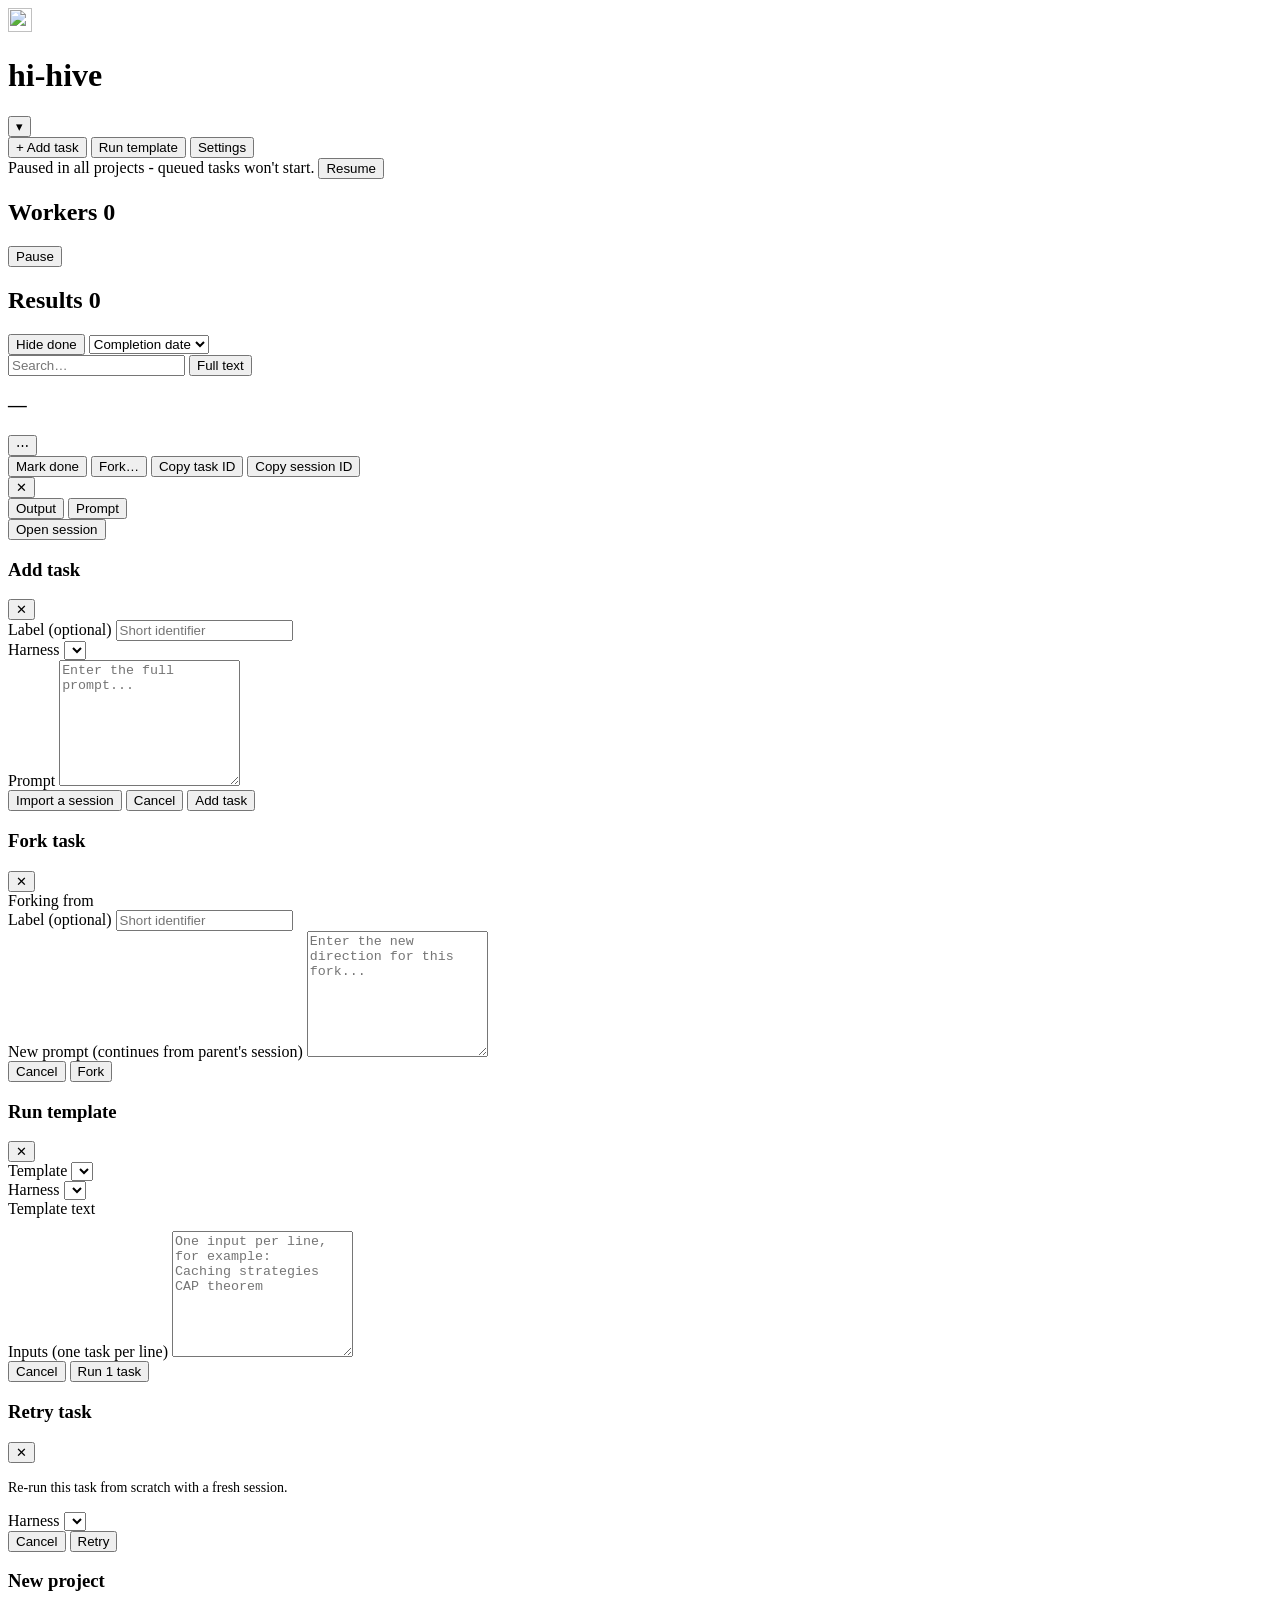
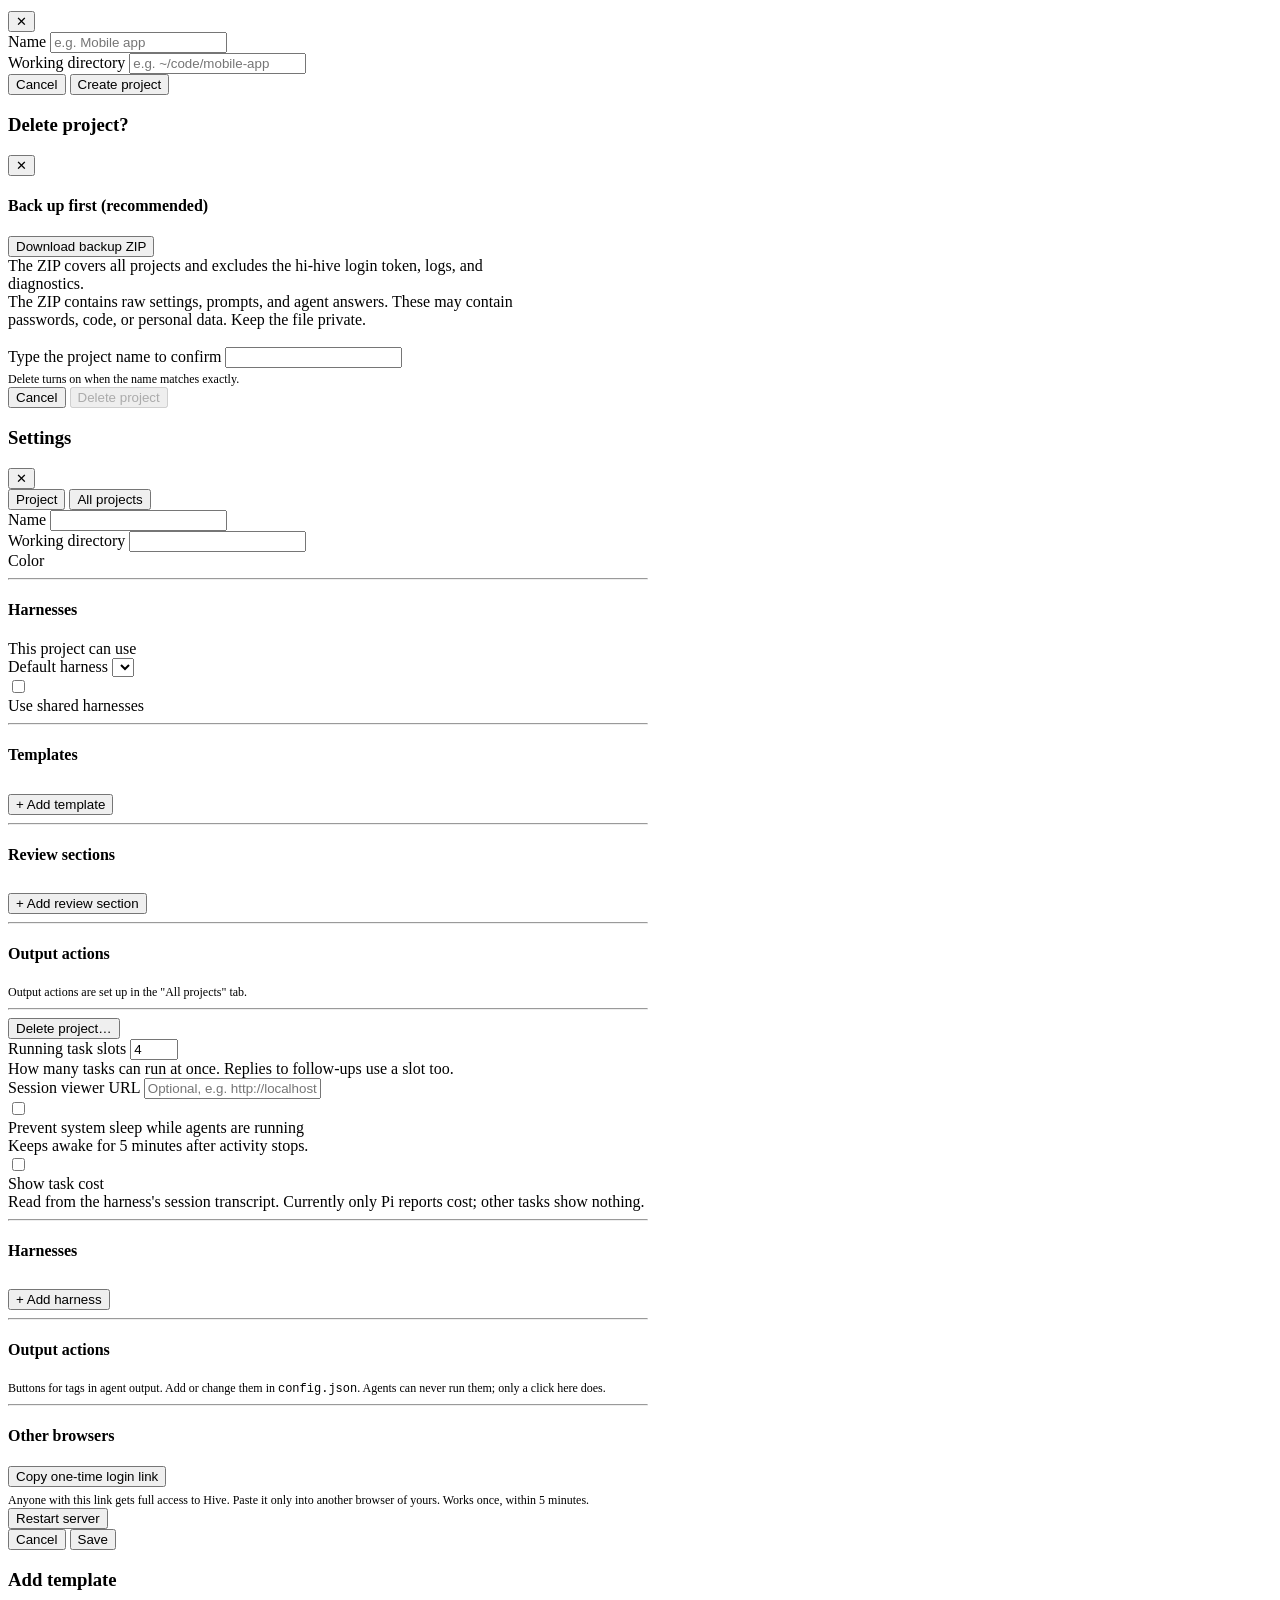
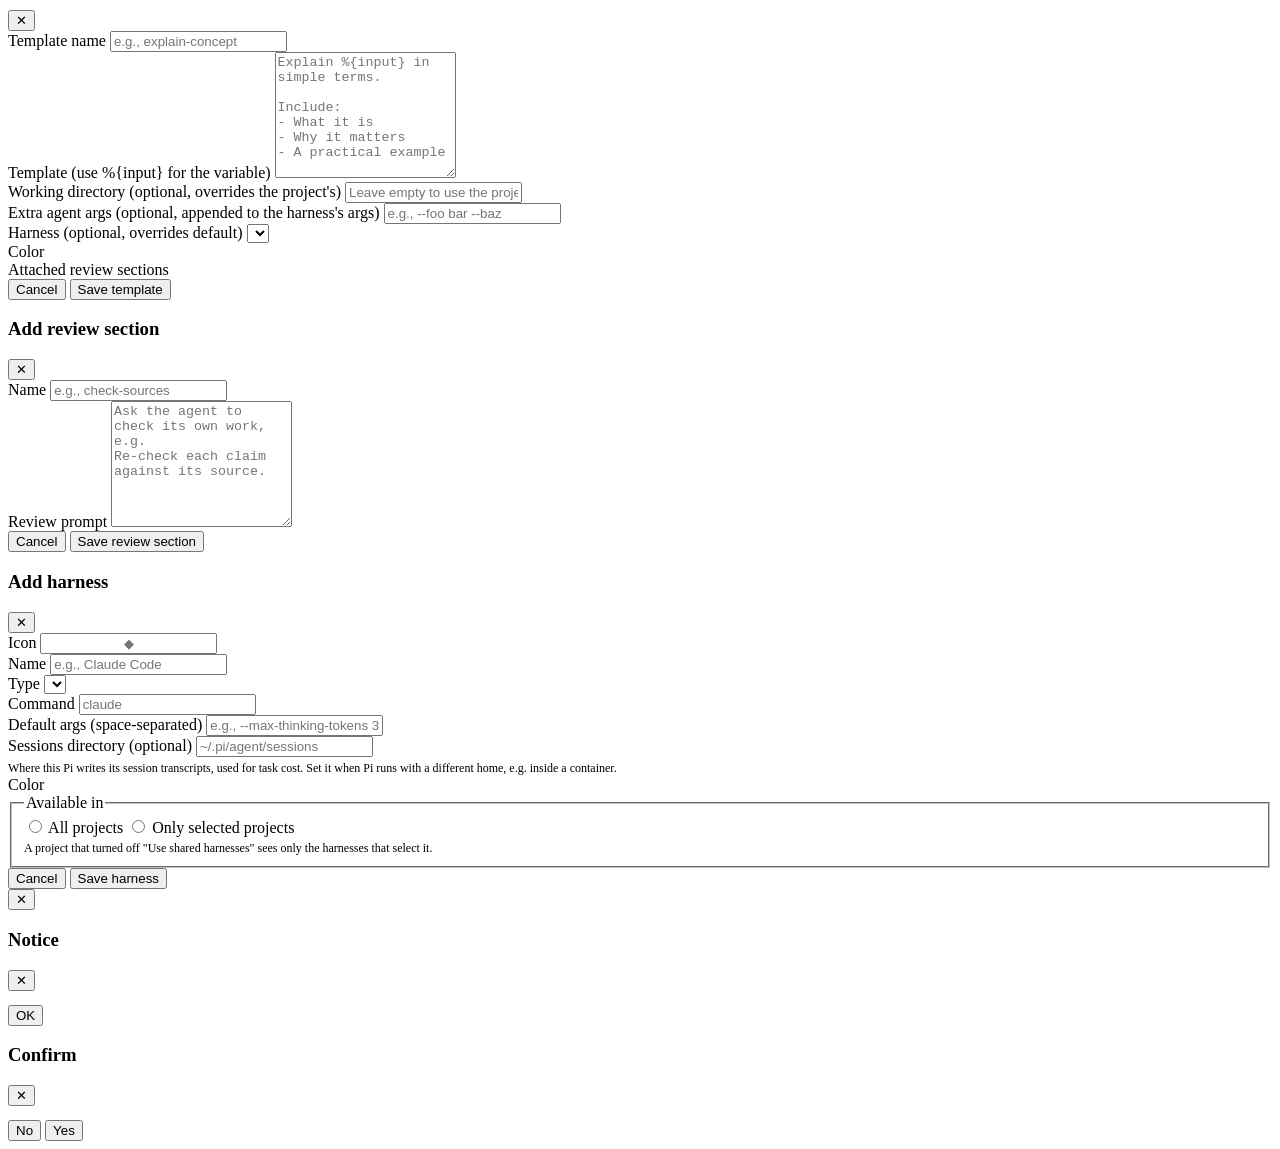
==== commit a823b361: "Add session import controls" ====
--- a/src/hihive/static/index.html
+++ b/src/hihive/static/index.html
@@ -154,10 +154,11 @@
 <div class="modal-overlay hidden" id="add-task-modal">
   <div class="modal">
     <div class="modal-header">
-      <h3>Add task</h3>
-      <button class="icon-btn" aria-label="Close" onclick="requestCloseModal('add-task-modal')">✕</button>
-    </div>
-    <div class="modal-body">
+      <h3 id="add-task-title">Add task</h3>
+      <button class="icon-btn" id="add-task-close" aria-label="Close" onclick="requestCloseModal('add-task-modal')">✕</button>
+    </div>
+    <div class="modal-body">
+      <div id="add-new-fields">
       <div class="form-row">
         <div class="form-group">
           <label>Label (optional)</label>
@@ -172,10 +173,35 @@
         <label>Prompt</label>
         <textarea class="code" id="add-prompt" rows="8" placeholder="Enter the full prompt..."></textarea>
       </div>
-    </div>
-    <div class="modal-footer">
-      <button onclick="requestCloseModal('add-task-modal')">Cancel</button>
-      <button class="primary" onclick="submitAddTask()">Add task</button>
+      </div>
+      <div id="add-import-fields" style="display:none">
+        <div class="form-group">
+          <label for="import-harness">Harness</label>
+          <select id="import-harness" onchange="scheduleImportPreview()"></select>
+        </div>
+        <div class="form-group">
+          <label for="import-session-id">Session ID</label>
+          <input type="text" id="import-session-id" autocomplete="off" autocapitalize="off" autocorrect="off" spellcheck="false"
+                 aria-describedby="import-status" oninput="scheduleImportPreview()"
+                 onkeydown="if(event.key==='Enter'){event.preventDefault();lookupImportSession()}">
+          <div id="import-status" class="muted import-status" role="status" aria-live="polite"></div>
+        </div>
+        <div id="import-preview" style="display:none">
+          <hr class="settings-divider">
+          <div class="form-group"><label for="import-label">Label</label><input type="text" id="import-label" onkeydown="if(event.key==='Enter'&&!document.getElementById('import-submit').disabled){event.preventDefault();submitImportSession()}"></div>
+          <div class="import-preview-label">First prompt</div><div class="import-excerpt" id="import-prompt"></div>
+          <div class="import-preview-label">Last answer</div><div class="import-excerpt" id="import-answer"></div>
+          <div class="muted import-status" id="import-metadata"></div>
+          <p class="muted import-status">Close this session in other terminals before sending a follow-up.</p>
+        </div>
+      </div>
+    </div>
+    <div class="modal-footer import-footer">
+      <button type="button" class="text-btn import-mode-toggle" id="import-mode-toggle" onclick="toggleImportMode()">Import a session</button>
+      <span class="import-footer-spacer"></span>
+      <button id="add-task-cancel" onclick="requestCloseModal('add-task-modal')">Cancel</button>
+      <button class="primary" id="add-task-submit" onclick="submitAddTask()">Add task</button>
+      <button class="primary" id="import-submit" onclick="submitImportSession()" style="display:none" disabled>Import</button>
     </div>
   </div>
 </div>
